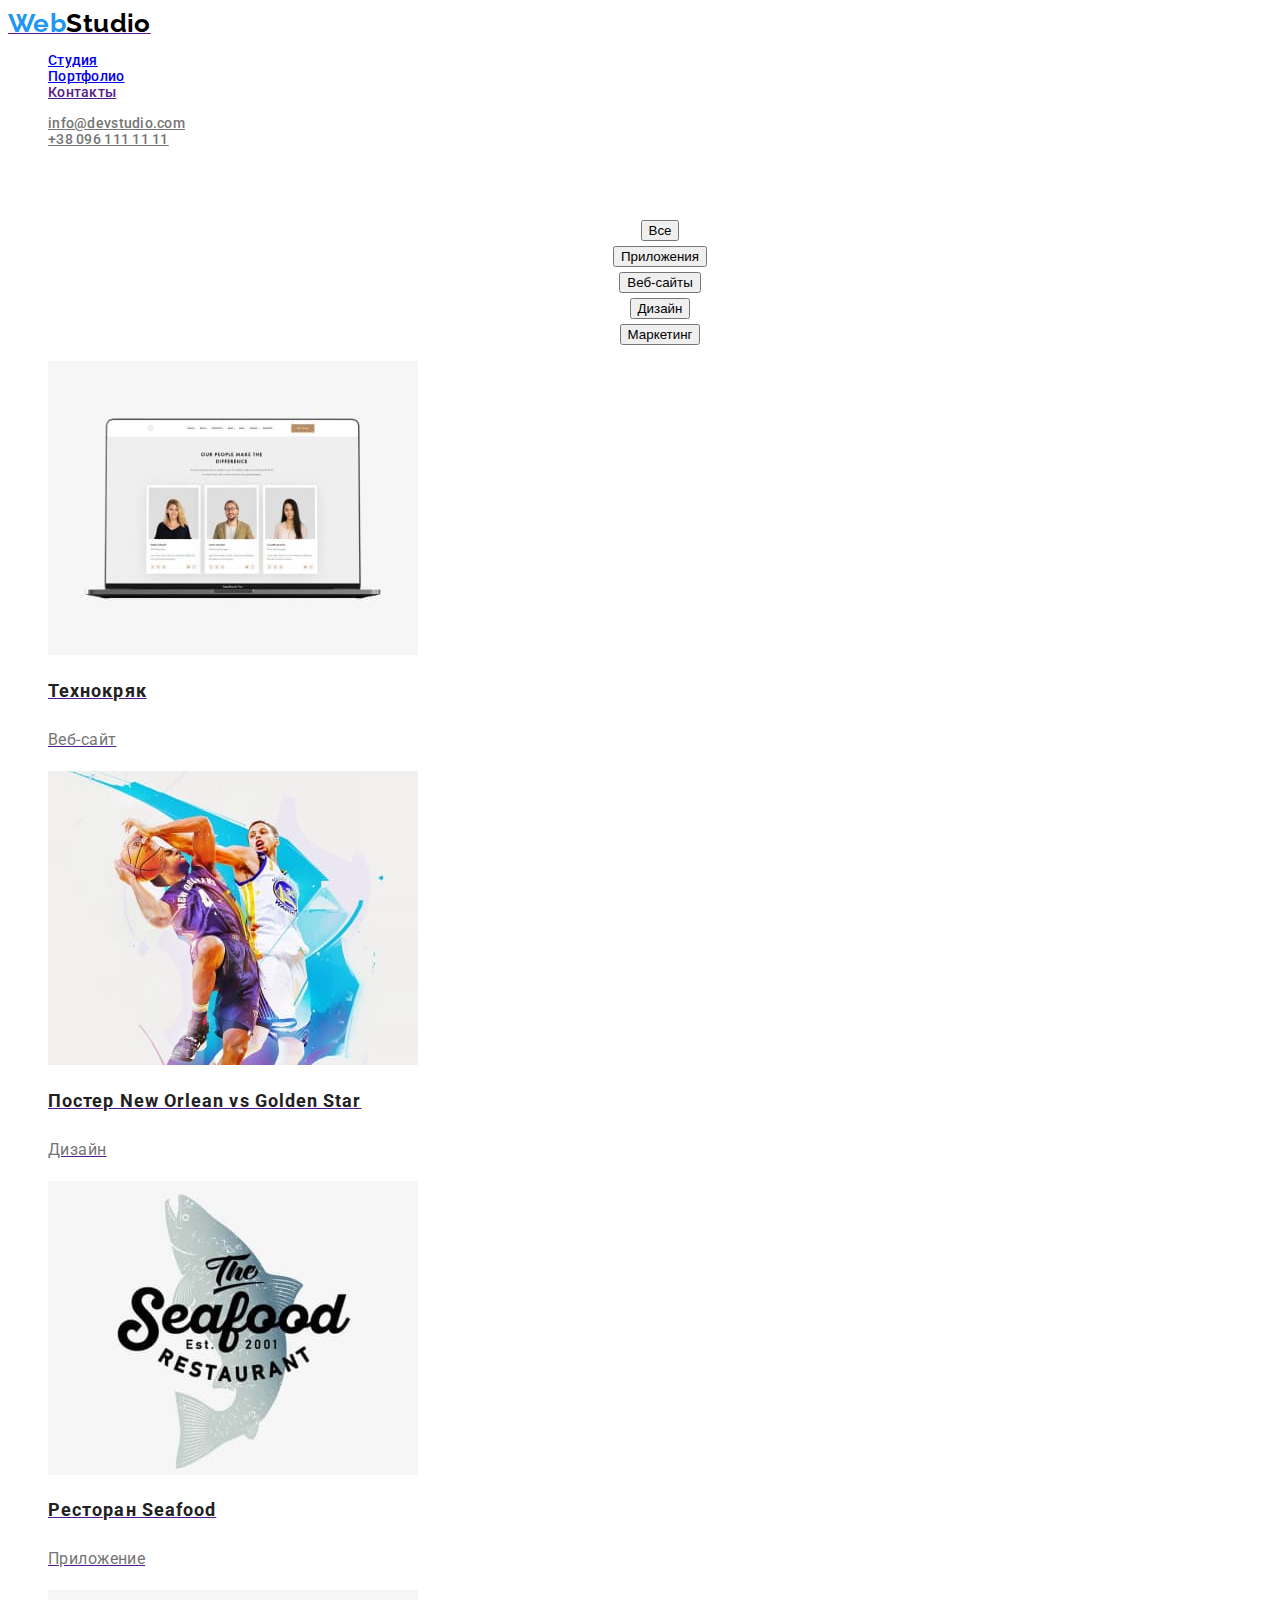
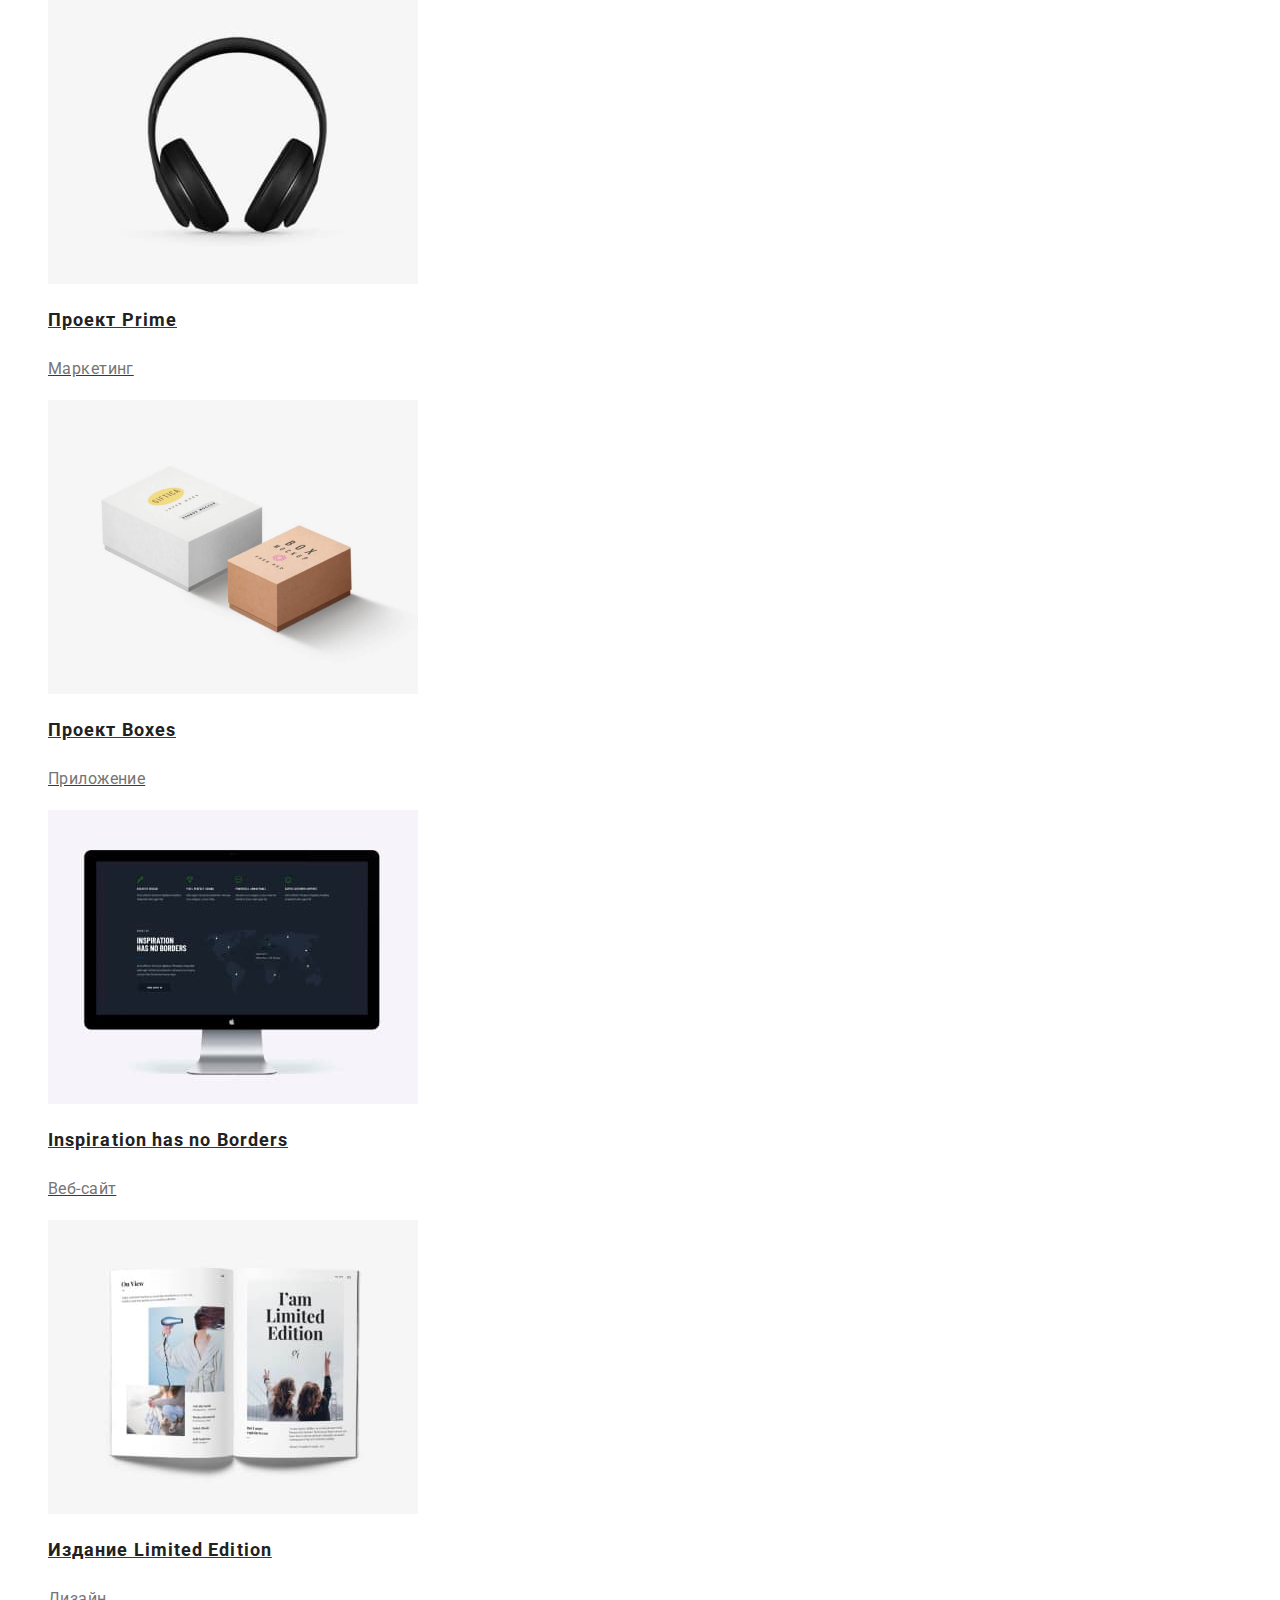
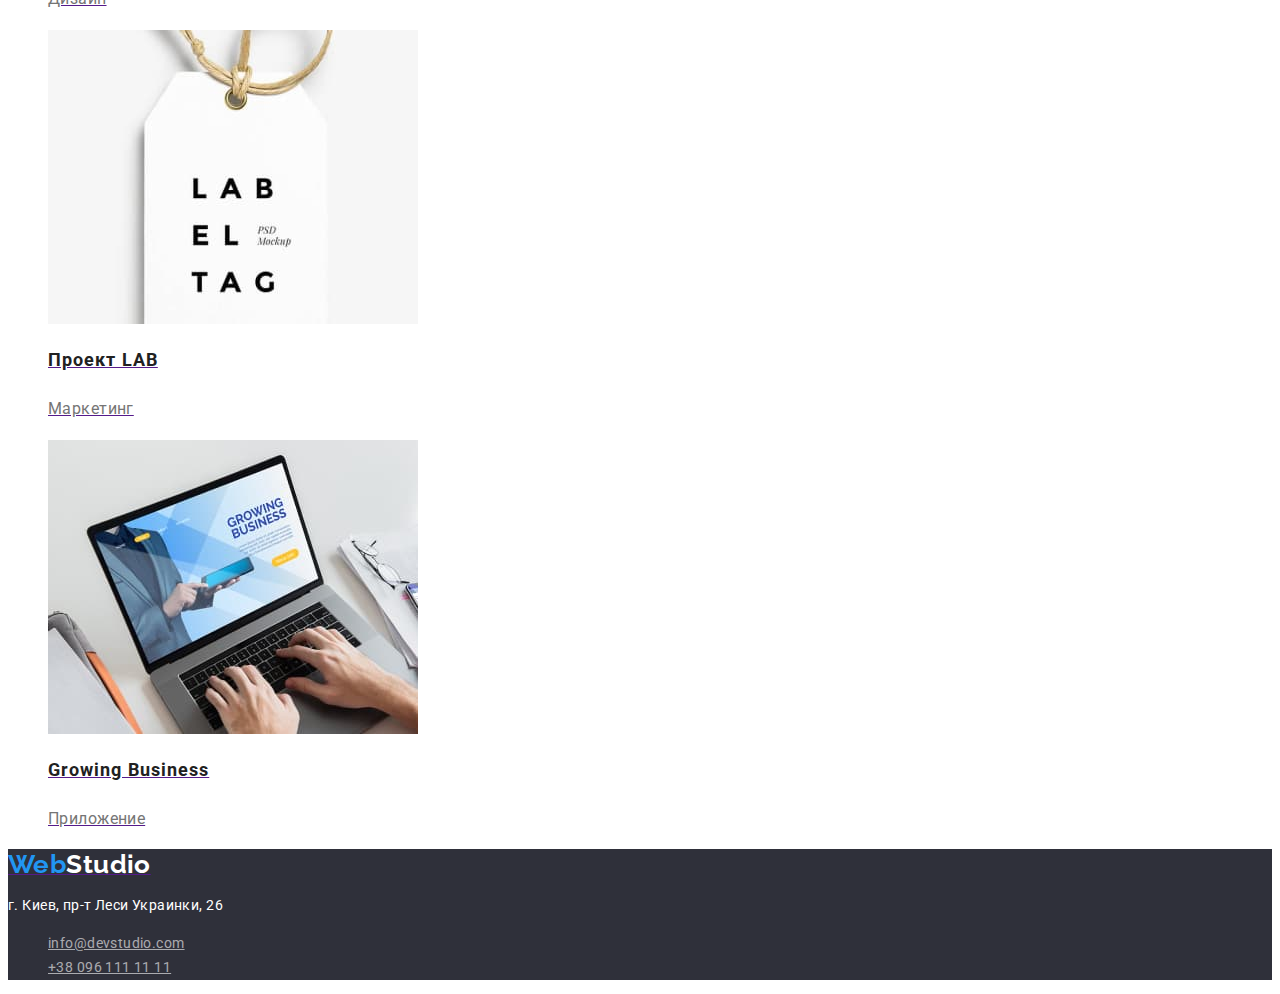
==== portfolio.html @ b74756e3 "Update portfolio.html" ====
<!DOCTYPE html>
<html lang="ru">
<head>
    <meta charset="UTF-8">
    <meta http-equiv="X-UA-Compatible" content="IE=edge">
    <meta name="viewport" content="width=device-width, initial-scale=1.0">
    <title>Портфолио</title>
    <link rel="preconnect" href="https://fonts.gstatic.com">
    <link rel="preconnect" href="https://fonts.gstatic.com">
    <link href="https://fonts.googleapis.com/css2?family=Raleway:wght@700&family=Roboto:wght@400;500;700;900&display=swap" rel="stylesheet">  
    <link rel="stylesheet" href="./css/styles.css">
</head>
    <body class="body">  
        <!--Хедер--> 
        <header>
            <nav>
                <a href=""><span class="logo-web">Web</span><span class="logo-studio">Studio</span></a>
                <ul class="list">
                    <li class="header-title"><a href="./index.html">Студия</a></li>
                    <li class="header-title"><a href="./portfolio.html" class="current-page">Портфолио</a></li>
                    <li class="header-title"><a href="">Контакты</a></li>
                </ul>
            </nav>
                <ul class="list">
                    <li><a href="mailto:info@devstudio.com" class="header-contacts">info@devstudio.com</a></li>
                    <li><a href="tel:+380961111111" class="header-contacts">+38 096 111 11 11</a></li>
                </ul>
        </header>
        <!--Основная часть-->
        <main>
            <!--Портфолио-->
            <section>
                <h1 class="projects">Наши работы</h1>
                <ul class="list">
                    <li class="filter"><button type="button" class="filter-button">Все</button></li>
                    <li class="filter"><button type="button" class="filter-button">Приложения</button></li>
                    <li class="filter"><button type="button" class="filter-button">Веб-сайты</button></li>
                    <li class="filter"><button type="button" class="filter-button">Дизайн</button></li>
                    <li class="filter"><button type="button" class="filter-button">Маркетинг</button></li>
                </ul>
                <ul class="list">
                    <li>
                        <a href="">
                        <img src="./images/portfolio/technocryak.jpg" alt="Технокряк" width="370" height="294"/>
                        <h2 class="project-name">Технокряк</h2>
                        <p class="project-type">Веб-сайт</p>
                        </a>
                    </li>
                    <li>
                        <a href="">
                        <img src="./images/portfolio/poster.jpg" alt="Постер Нью Орлеан вс Голден Стар" width="370" height="294"/>
                        <h2 class="project-name">Постер New Orlean vs Golden Star</h2>
                        <p class="project-type">Дизайн</p>
                        </a>
                    </li>
                    <li>
                        <a href="">
                        <img src="./images/portfolio/restaurant.jpg" alt="Ресторан Сифуд" width="370" height="294"/>
                        <h2 class="project-name">Ресторан Seafood</h2>
                        <p class="project-type">Приложение</p>
                        </a>
                    </li>
                    <li>
                        <a href="">
                        <img src="./images/portfolio/prime.jpg" alt="Проект Прайм" width="370" height="294"/>
                        <h2 class="project-name">Проект Prime</h2>
                        <p class="project-type">Маркетинг</p>
                        </a>
                    </li>
                    <li>
                        <a href="">
                        <img src="./images/portfolio/boxes.jpg" alt="Проект Боксиз" width="370" height="294"/>
                        <h2 class="project-name">Проект Boxes</h2>
                        <p class="project-type">Приложение</p>
                        </a>
                    </li>
                    <li>
                        <a href="">
                        <img src="./images/portfolio/inspiration.jpg" alt="Инспирейшн хэз ноу бордерз" width="370" height="294"/>
                        <h2 class="project-name">Inspiration has no Borders</h2>
                        <p class="project-type">Веб-сайт</p>
                        </a>
                    </li>
                    <li>
                        <a href="">
                        <img src="./images/portfolio/limedition.jpg" alt="Издание Лимитид Эдишн" width="370" height="294"/>
                        <h2 class="project-name">Издание Limited Edition</h2>
                        <p class="project-type">Дизайн</p>
                        </a>
                    </li>
                    <li>
                        <a href="">
                        <img src="./images/portfolio/lab.jpg" alt="Проект ЛАБ" width="370" height="294"/>
                        <h2 class="project-name">Проект LAB</h2>
                        <p class="project-type">Маркетинг</p>
                        </a>
                    </li>
                    <li>
                        <a href="">
                        <img src="./images/portfolio/growingbus.jpg" alt="Гроуин Бизнес" width="370" height="294"/>
                        <h2 class="project-name">Growing Business</h2>
                        <p class="project-type">Приложение</p>
                        </a>
                    </li>
                </ul>
            </section>    
        </main>
        <!--Футер-->
        <footer class="footer">
            <a href=""><span class="logo-web">Web</span><span class="logo-studio-footer">Studio</span></a>
            <address class="footer-address">
                <p class="footer-post-address"> г. Киев, пр-т Леси Украинки, 26 </p>
                <ul class="list">
                    <li><a href="mailto:info@devstudio.com" class="footer-contacts">info@devstudio.com</a></li>
                    <li><a href="tel:+380961111111" class="footer-contacts">+38 096 111 11 11</a></li>
                </ul>
            </address>
        </footer>
    </body>
</html>
---- css/styles.css ----
.body {
  font-family: 'Roboto', 'Verdana', 'Tahoma', sans-serif;
  font-style: normal;
  font-weight: 400;
  font-size: 14px;
  letter-spacing: 0.03em;

  background-color: #ffffff;
}

.list {
  list-style: none;
}

:root {
  --title-color: #212121;
  --text-color: #757575;
  --text-color-white: #ffffff;
  --text-BG-color: #2196f3;
  --WEB-BG-color: #2196f3;
}
/* Хедер */

.logo-web {
  font-family: 'Raleway', sans-serif;
  font-weight: 700;
  font-size: 26px;
  line-height: 1.19;
  color: var(--WEB-BG-color);
}

.logo-studio {
  font-family: 'Raleway', sans-serif;
  font-weight: 700;
  font-size: 26px;
  line-height: 1.19;
  color: #000000;
}

.header-title {
  font-weight: 500;
  line-height: 1.14;
  letter-spacing: 0.02em;
  color: var(--title-color);
}

.list .header-title:hover,
.list .header-title-current {
  color: var(--text-BG-color);
}

.header-contacts {
  font-weight: 500;
  line-height: 1.14px;
  letter-spacing: 0.02em;
  color: var(--text-color);
}

.header-contacts:hover,
.header-contacts:focus {
  color: var(--text-BG-color);
}

/* Портфолио */

.projects {
  color: var(--text-color-white);
}

.filter {
  font-weight: 500;
  font-size: 16px;
  line-height: 1.62;
  text-align: center;
}

.filter-button:hover,
.filter-button:focus {
  cursor: pointer;
  color: var(--text-color-white);

  background: var(--text-BG-color);
}

.project-name {
  font-weight: 700;
  font-size: 18px;
  line-height: 2;
  letter-spacing: 0.06em;
  color: var(--title-color);
}

.project-type {
  font-size: 16px;
  line-height: 1.87;
  color: var(--text-color);
}

/* Футер */

.footer {
  background: #2f303a;
}

.footer-address {
  line-height: 1.71;
  font-style: normal;
}

.footer-post-address {
  color: var(--text-color-white);
}

.footer-contacts {
  color: rgba(255, 255, 255, 0.6);
}

.footer-contacts:hover,
.footer-contacts:focus {
  color: var(--text-BG-color);
}

.logo-studio-footer {
  font-family: 'Raleway', sans-serif;
  font-weight: 700;
  font-size: 26px;
  line-height: 1.19;
  color: var(--text-color-white);
}
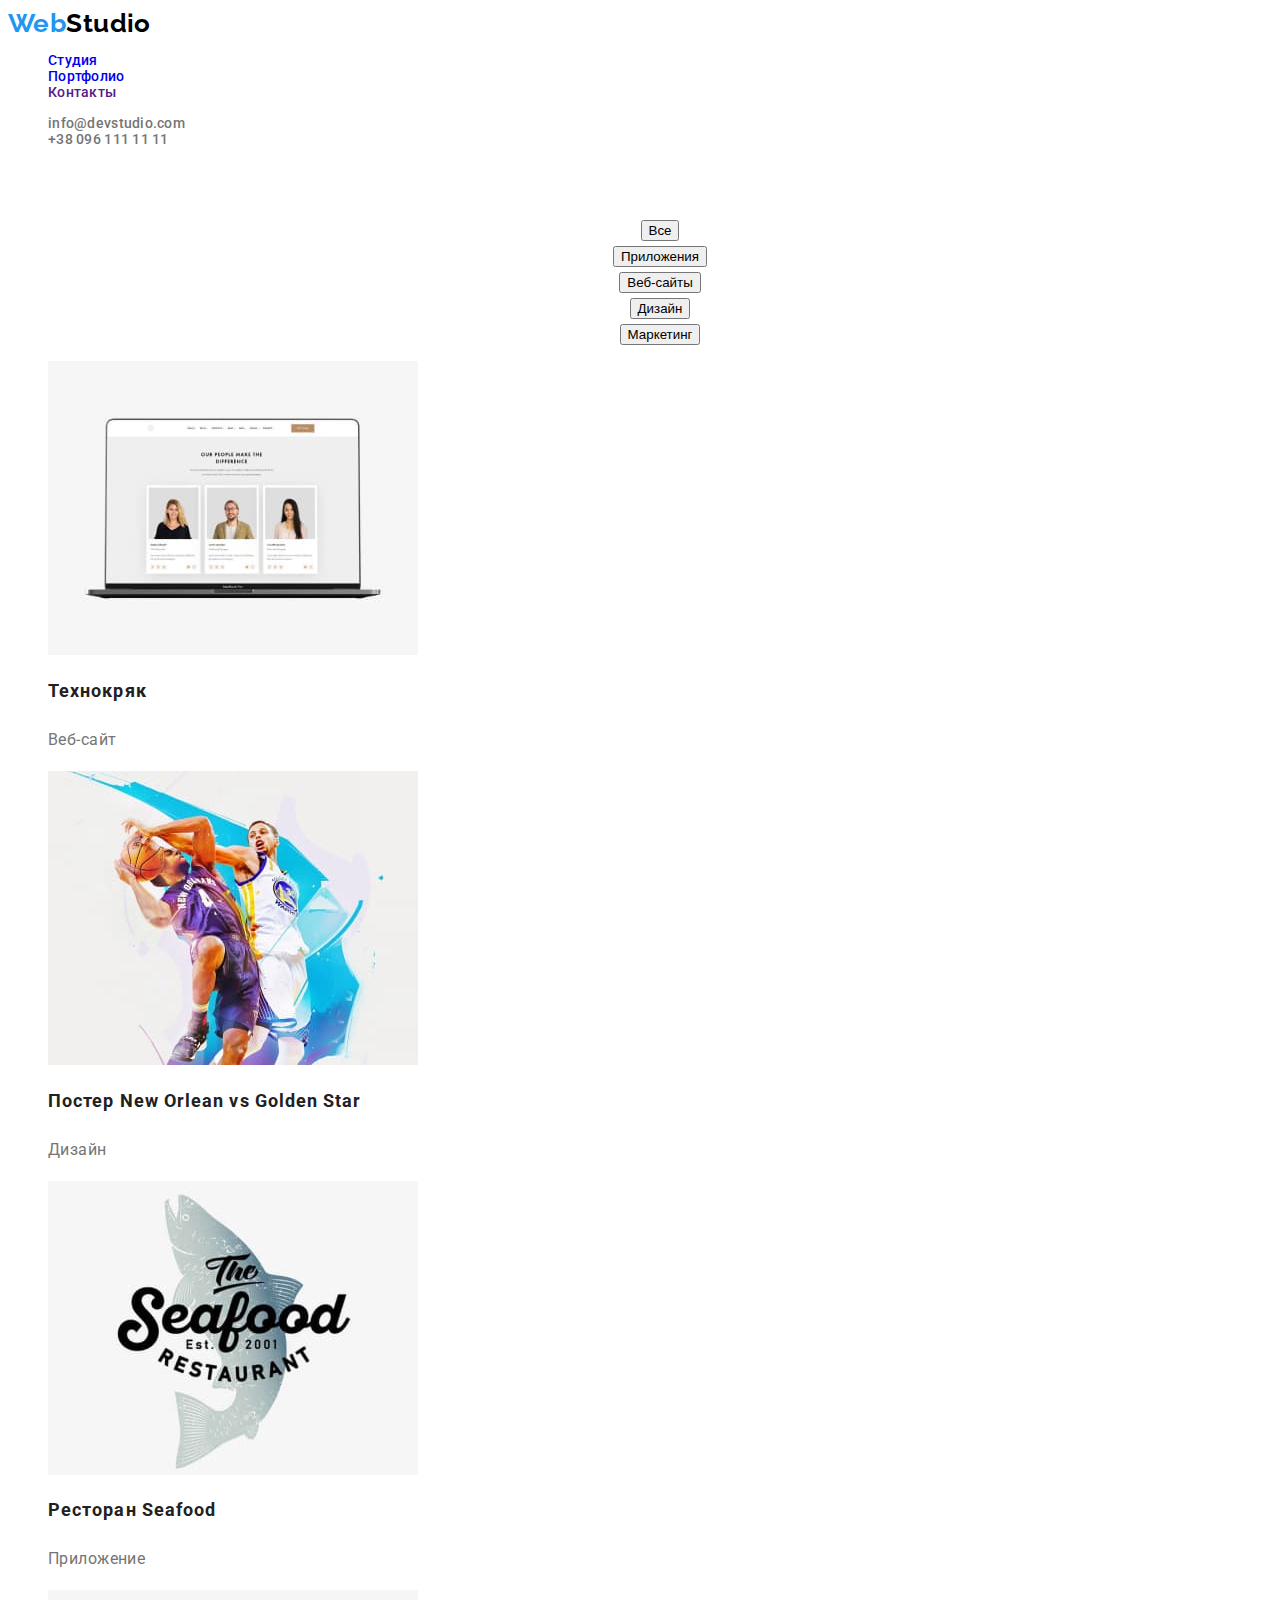
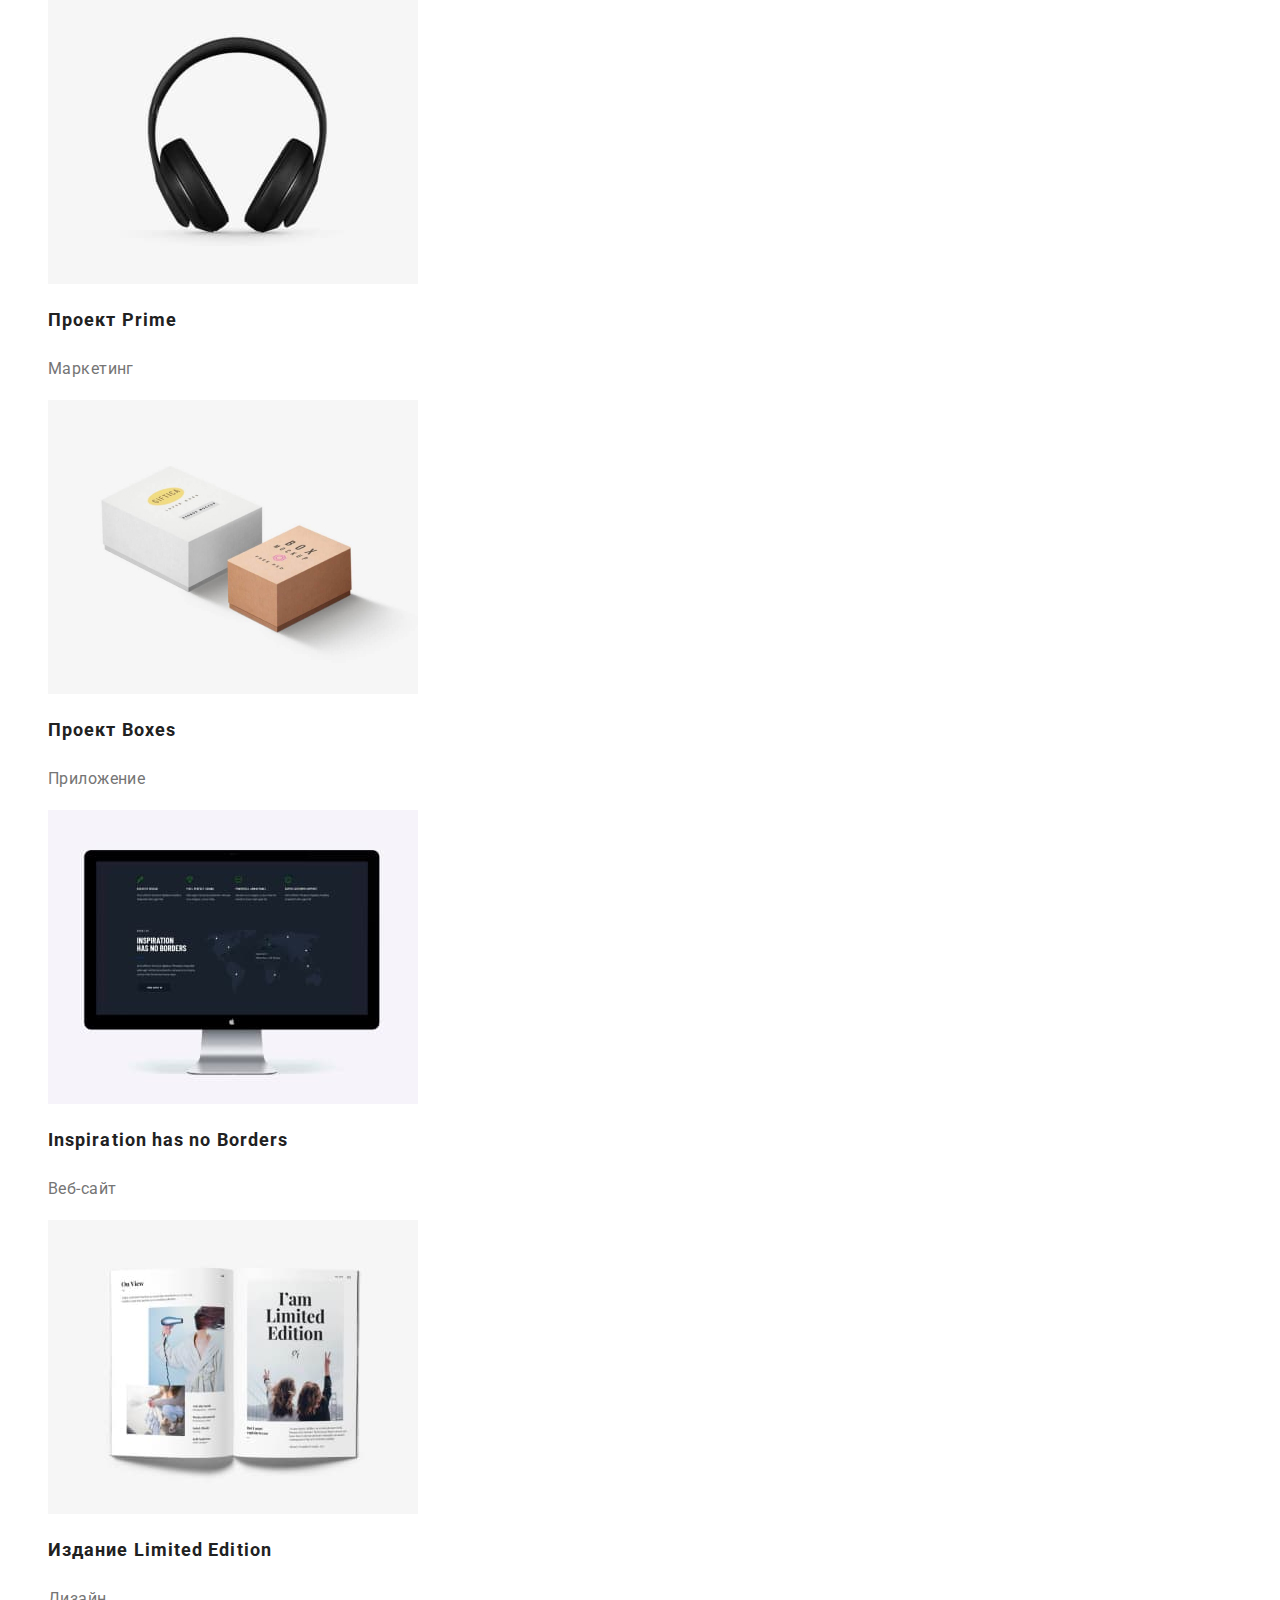
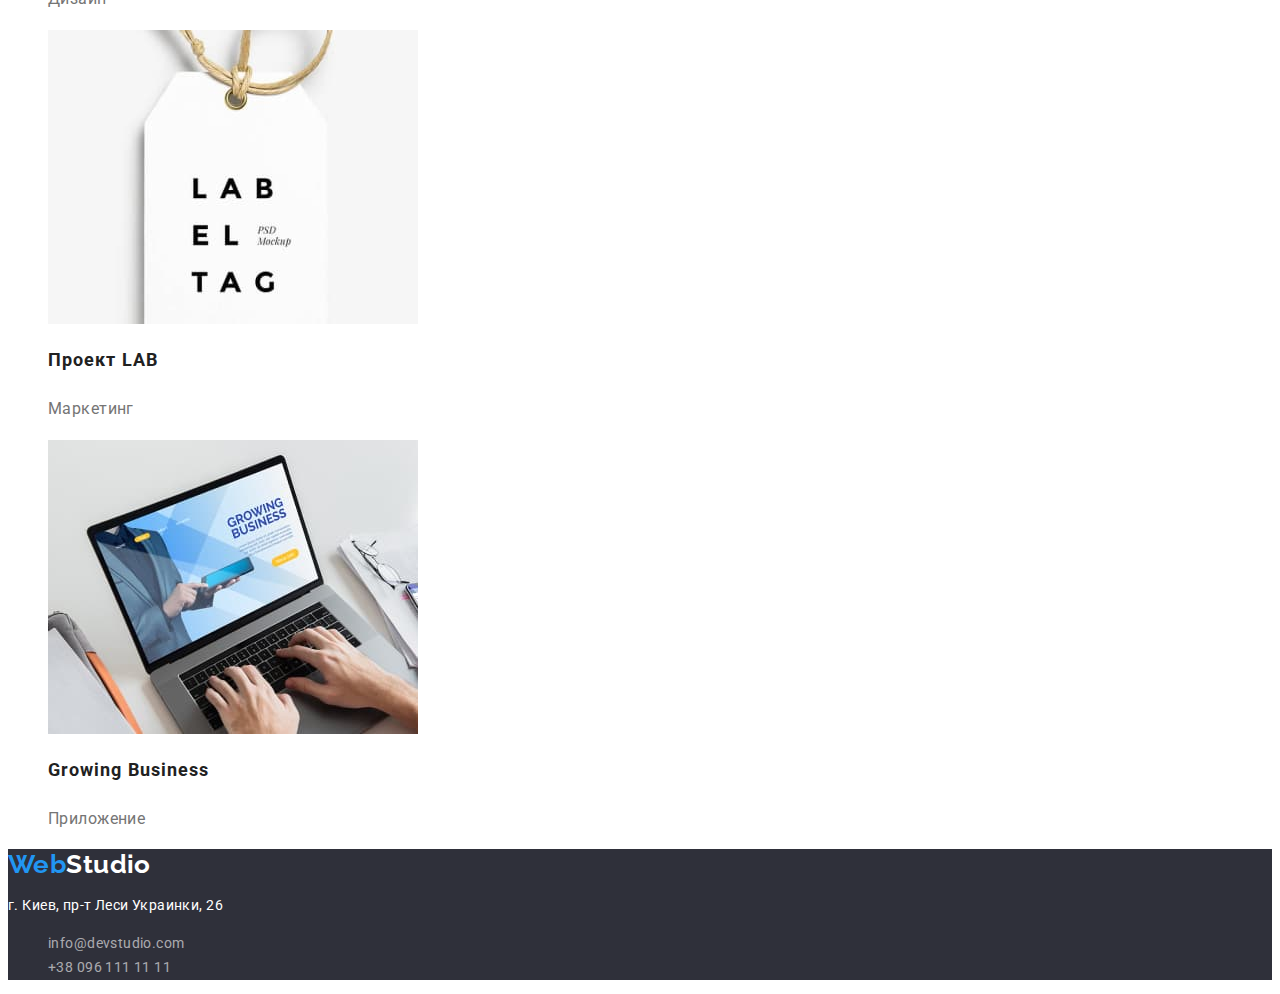
==== commit 5472e2e6: "Update portfolio.html" ====
--- a/portfolio.html
+++ b/portfolio.html
@@ -17,7 +17,7 @@
                 <a href=""><span class="logo-web">Web</span><span class="logo-studio">Studio</span></a>
                 <ul class="list">
                     <li class="header-title"><a href="./index.html">Студия</a></li>
-                    <li class="header-title"><a href="./portfolio.html" class="current-page">Портфолио</a></li>
+                    <li class="header-title"><a href="./portfolio.html" class="page-current">Портфолио</a></li>
                     <li class="header-title"><a href="">Контакты</a></li>
                 </ul>
             </nav>
--- a/css/styles.css
+++ b/css/styles.css
@@ -6,6 +6,10 @@
   letter-spacing: 0.03em;
 
   background-color: #ffffff;
+}
+
+a {
+  text-decoration: none;
 }
 
 .list {
@@ -44,8 +48,13 @@
   color: var(--title-color);
 }
 
-.list .header-title:hover,
-.list .header-title-current {
+.page:hover,
+.page:focus {
+  color: var(--text-BG-color);
+}
+
+.page-current:hover,
+.page-current:focus {
   color: var(--text-BG-color);
 }
 
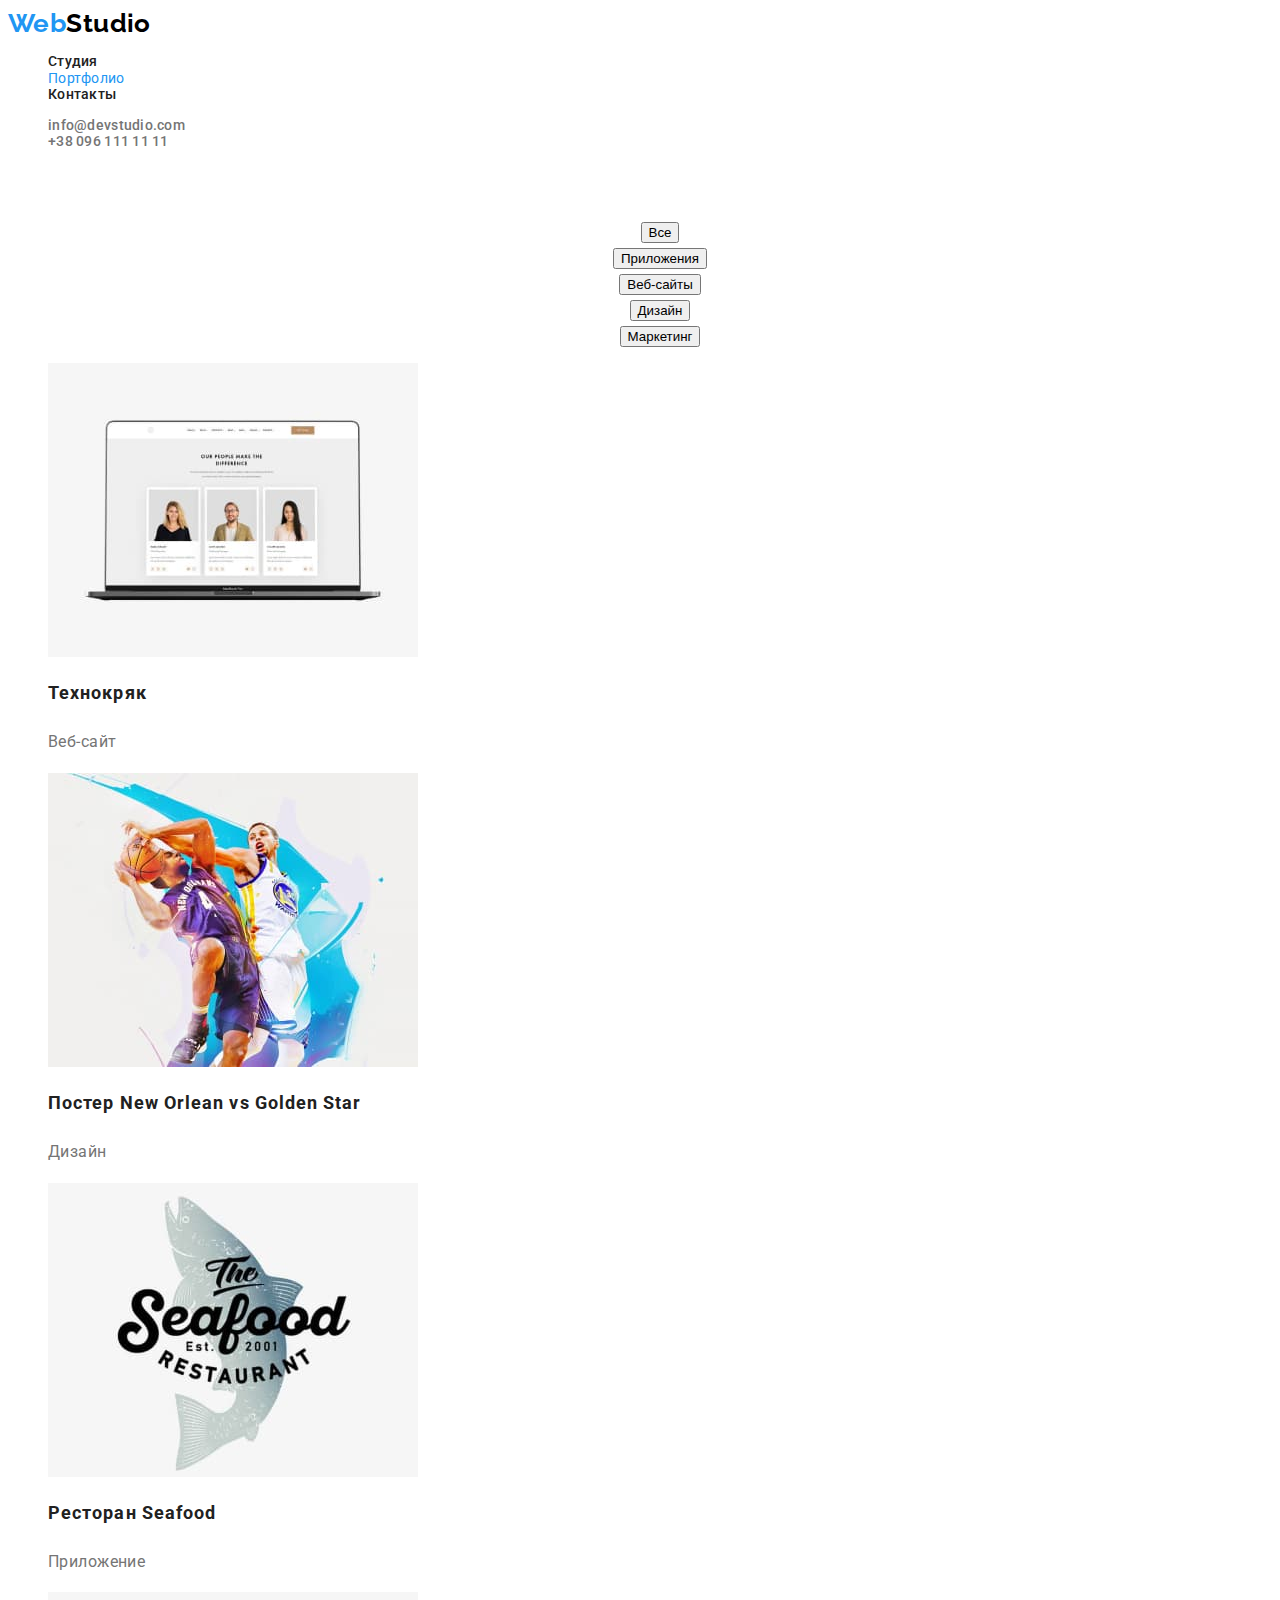
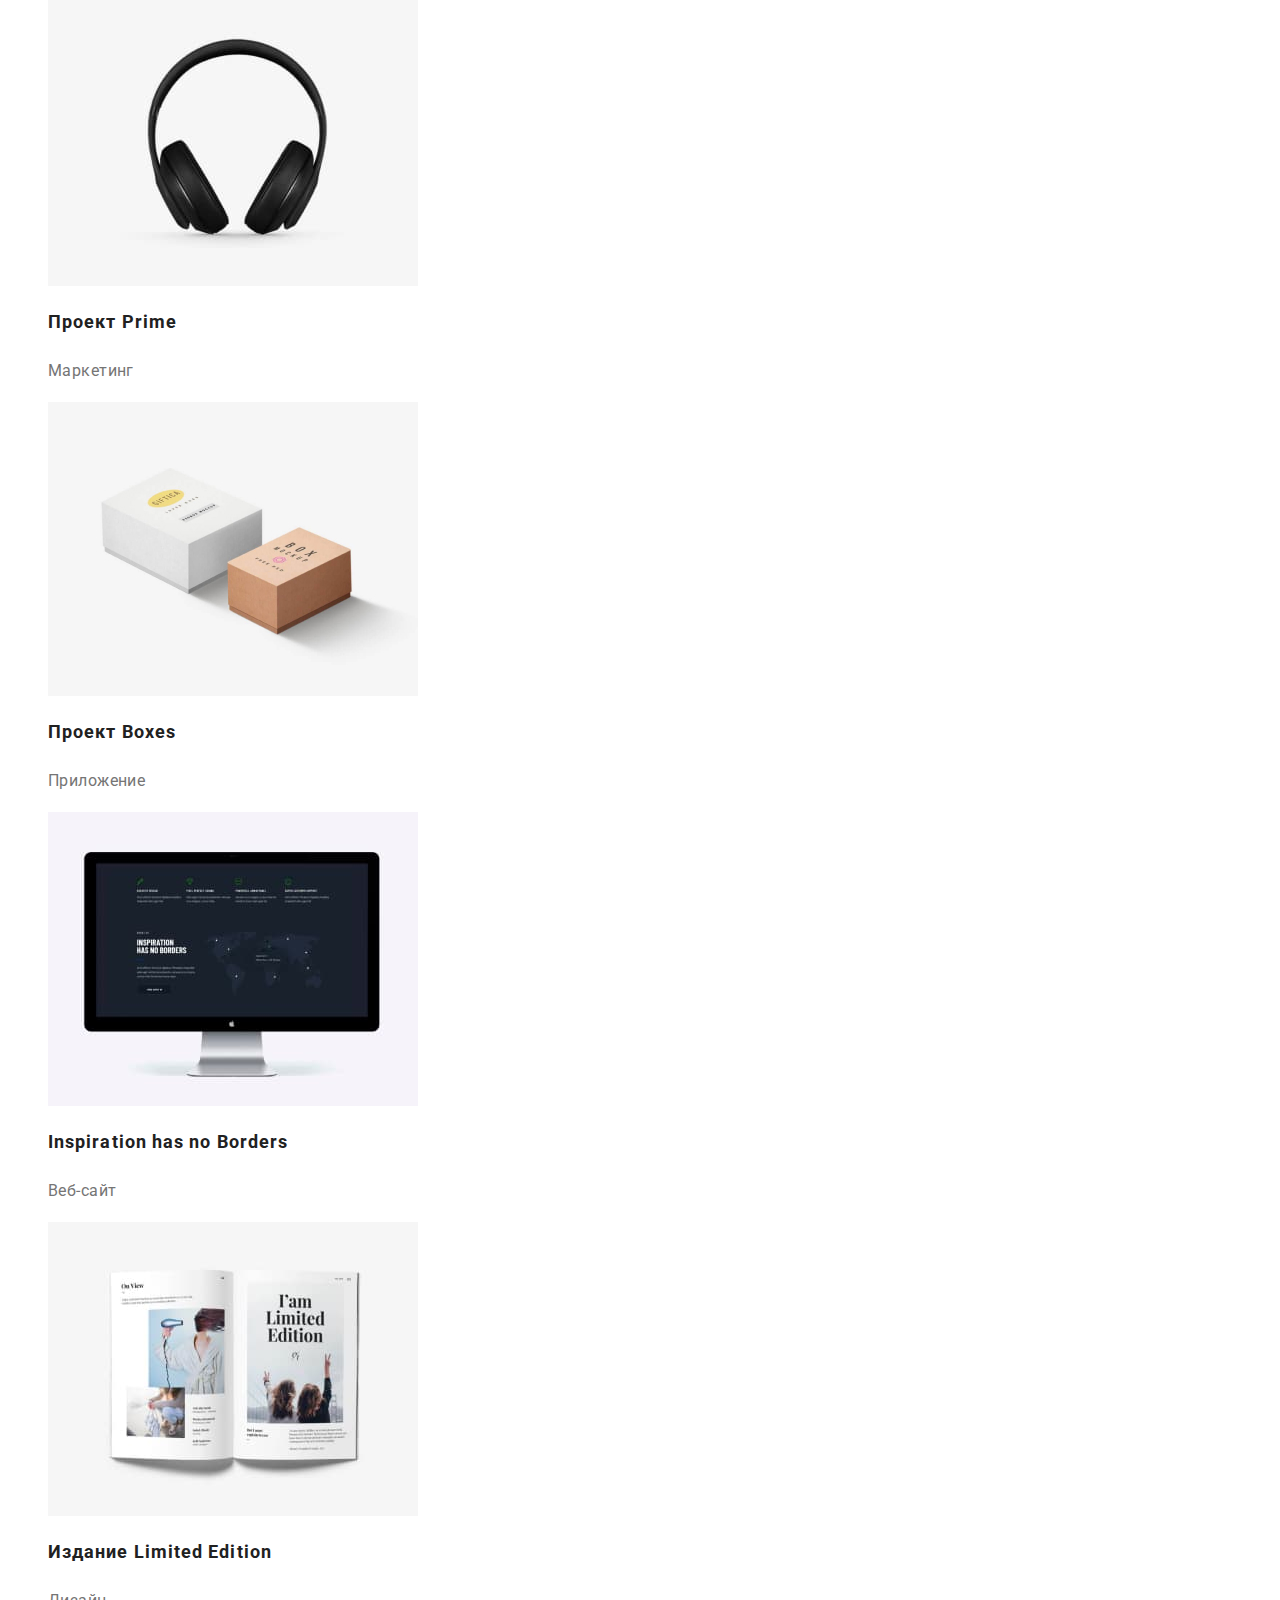
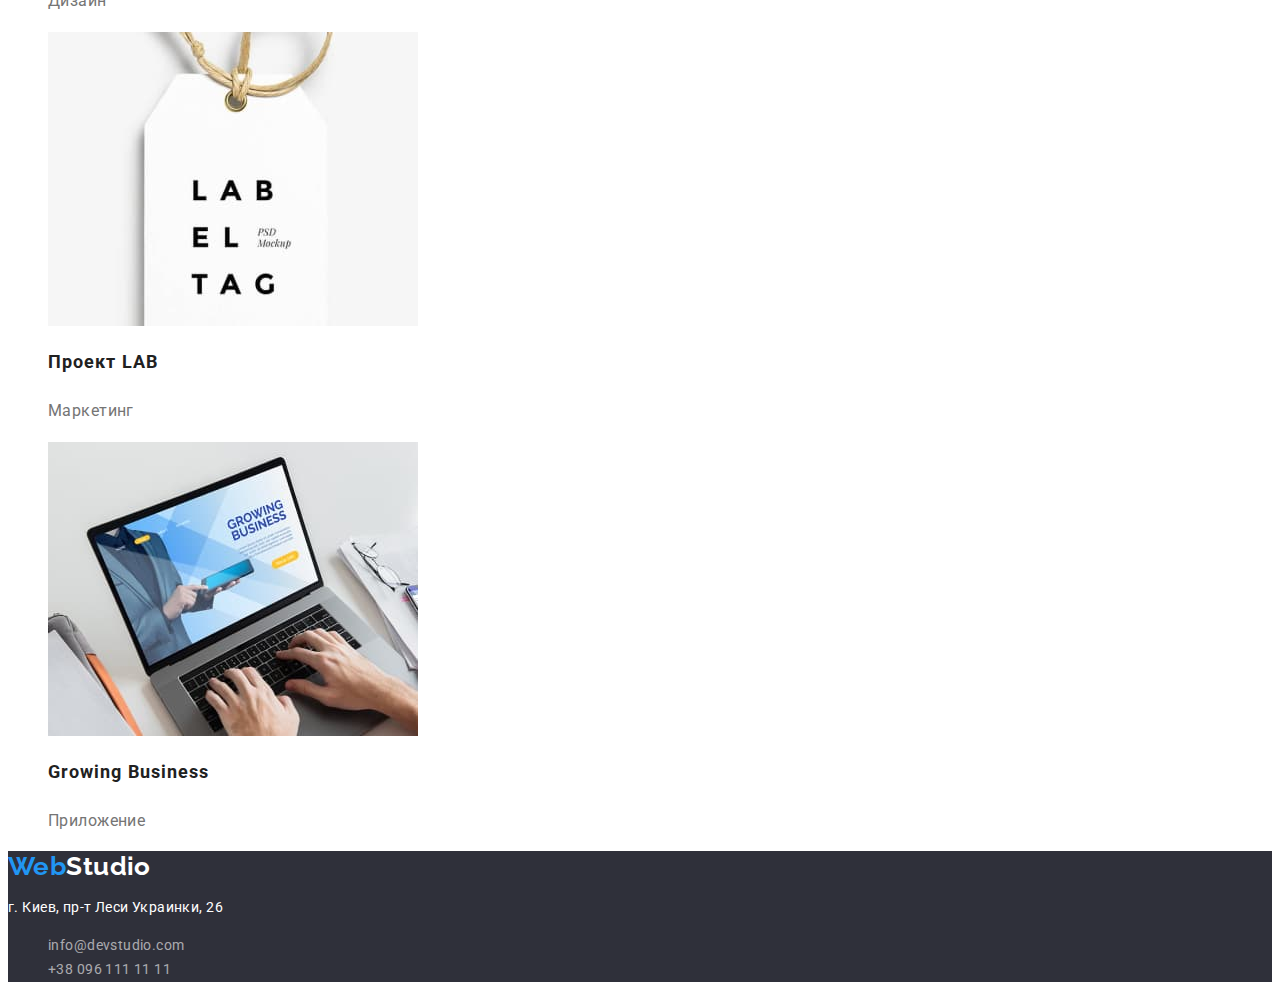
==== commit 6c40cd32: "Исправлен хедер" ====
--- a/portfolio.html
+++ b/portfolio.html
@@ -16,9 +16,9 @@
             <nav>
                 <a href=""><span class="logo-web">Web</span><span class="logo-studio">Studio</span></a>
                 <ul class="list">
-                    <li class="header-title"><a href="./index.html">Студия</a></li>
-                    <li class="header-title"><a href="./portfolio.html" class="page-current">Портфолио</a></li>
-                    <li class="header-title"><a href="">Контакты</a></li>
+                    <li><a href="./index.html" class="header-title">Студия</a></li>
+                    <li><a href="./portfolio.html" class="page-current">Портфолио</a></li>
+                    <li><a href="" class="header-title">Контакты</a></li>
                 </ul>
             </nav>
                 <ul class="list">
--- a/css/styles.css
+++ b/css/styles.css
@@ -48,13 +48,12 @@
   color: var(--title-color);
 }
 
-.page:hover,
-.page:focus {
+.page-current {
   color: var(--text-BG-color);
 }
 
-.page-current:hover,
-.page-current:focus {
+.header-title:hover,
+.header-title:focus {
   color: var(--text-BG-color);
 }
 
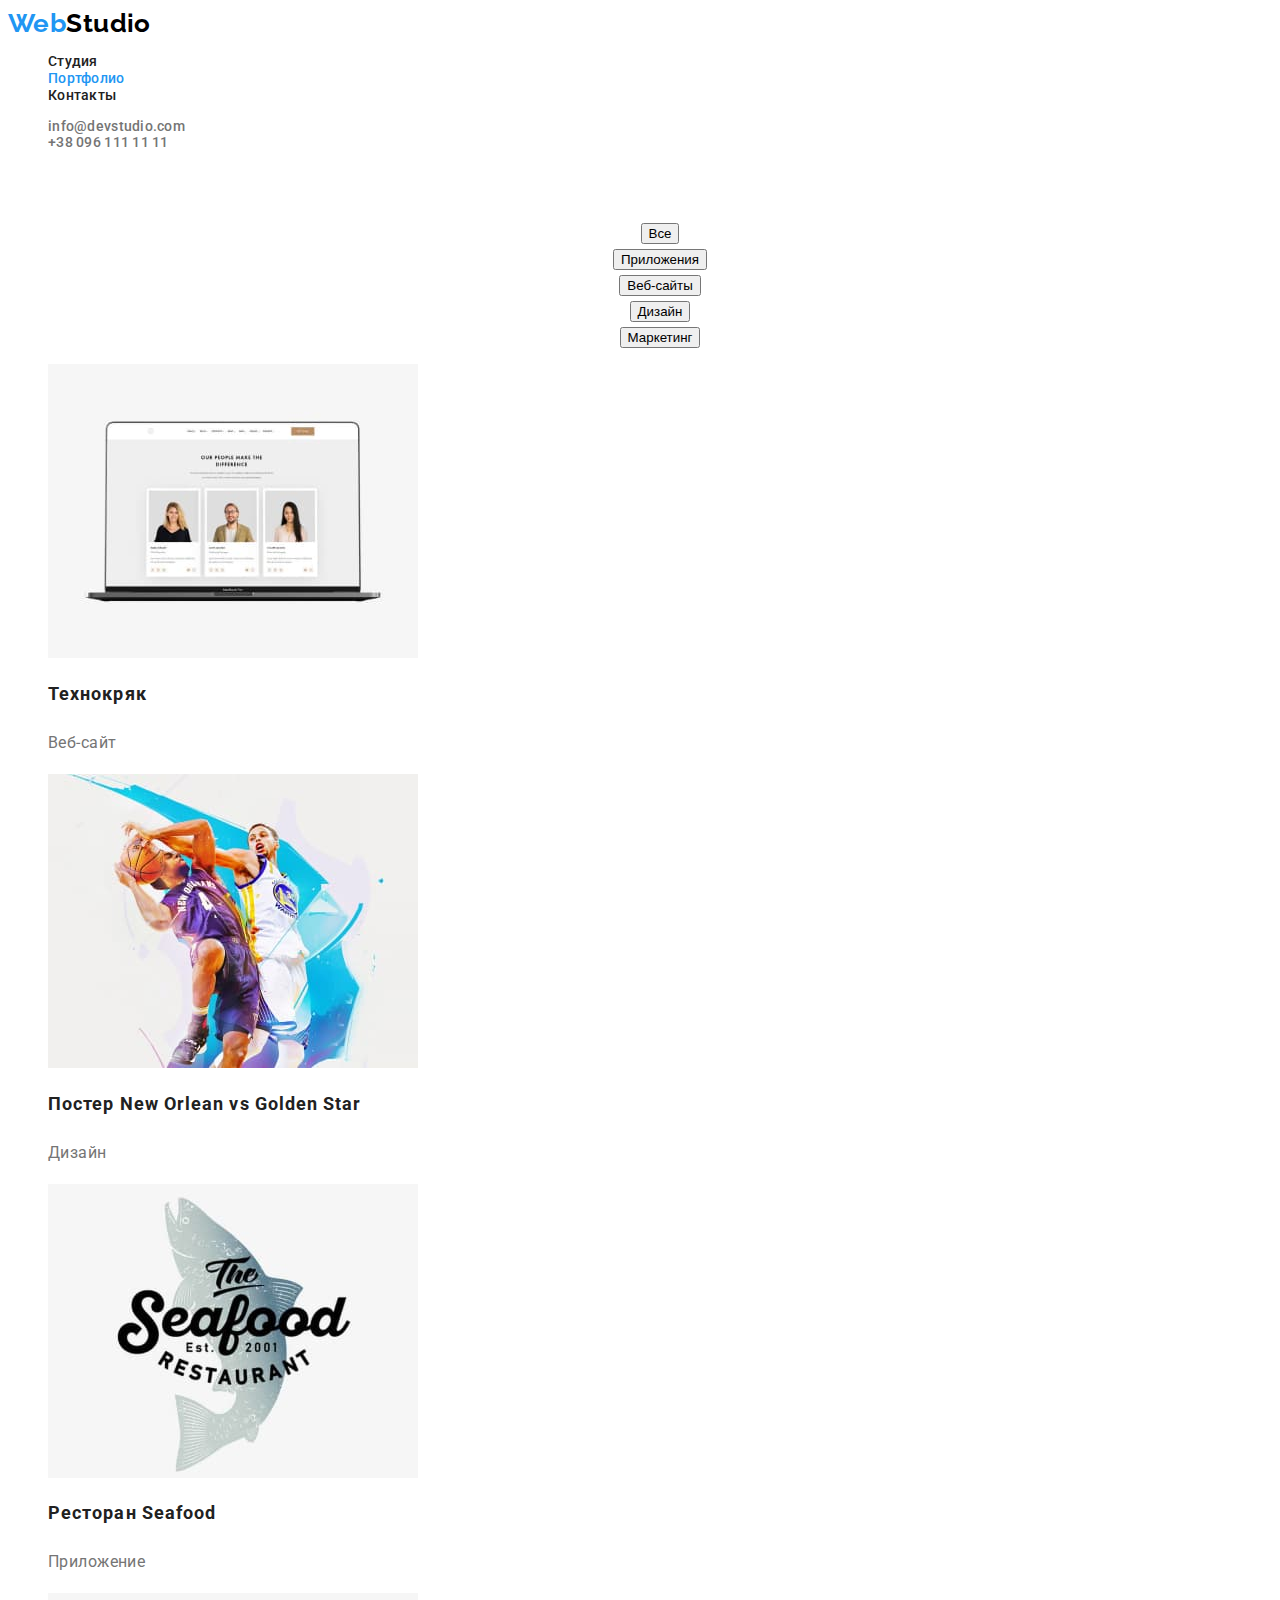
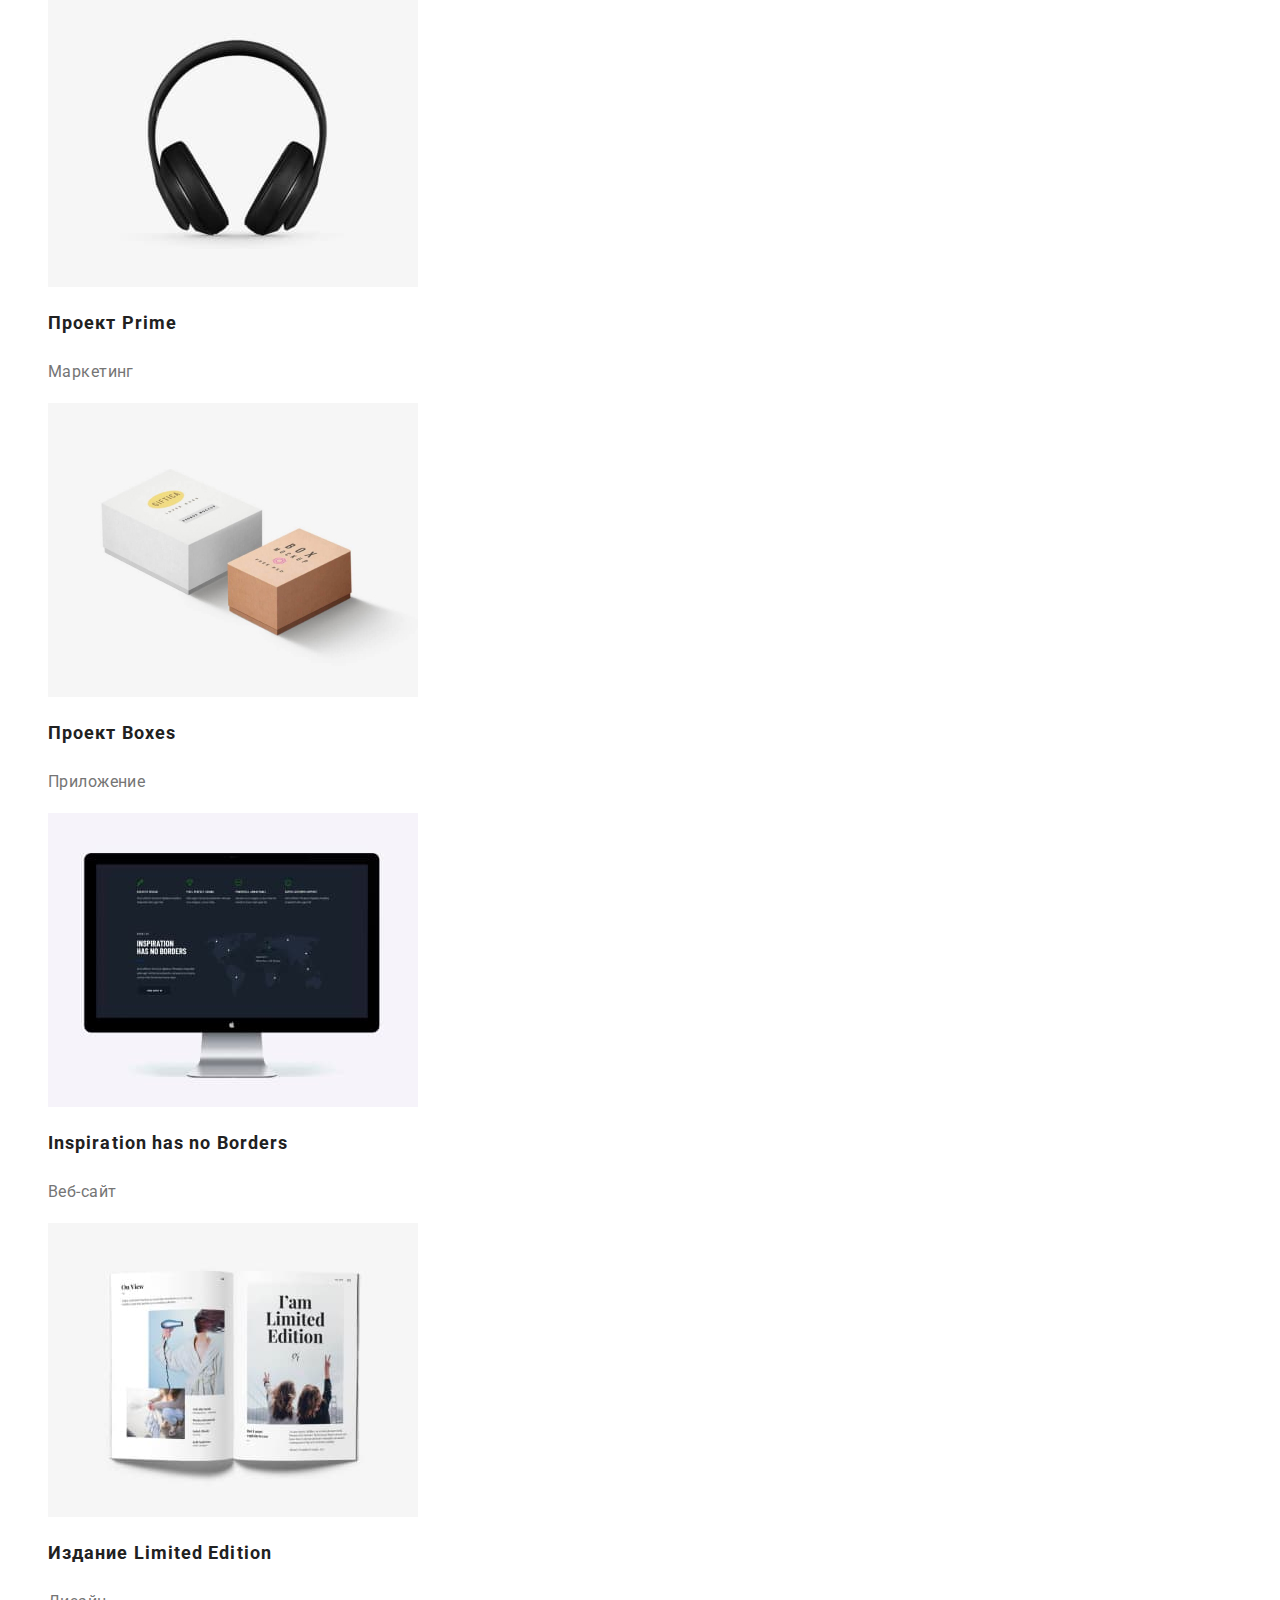
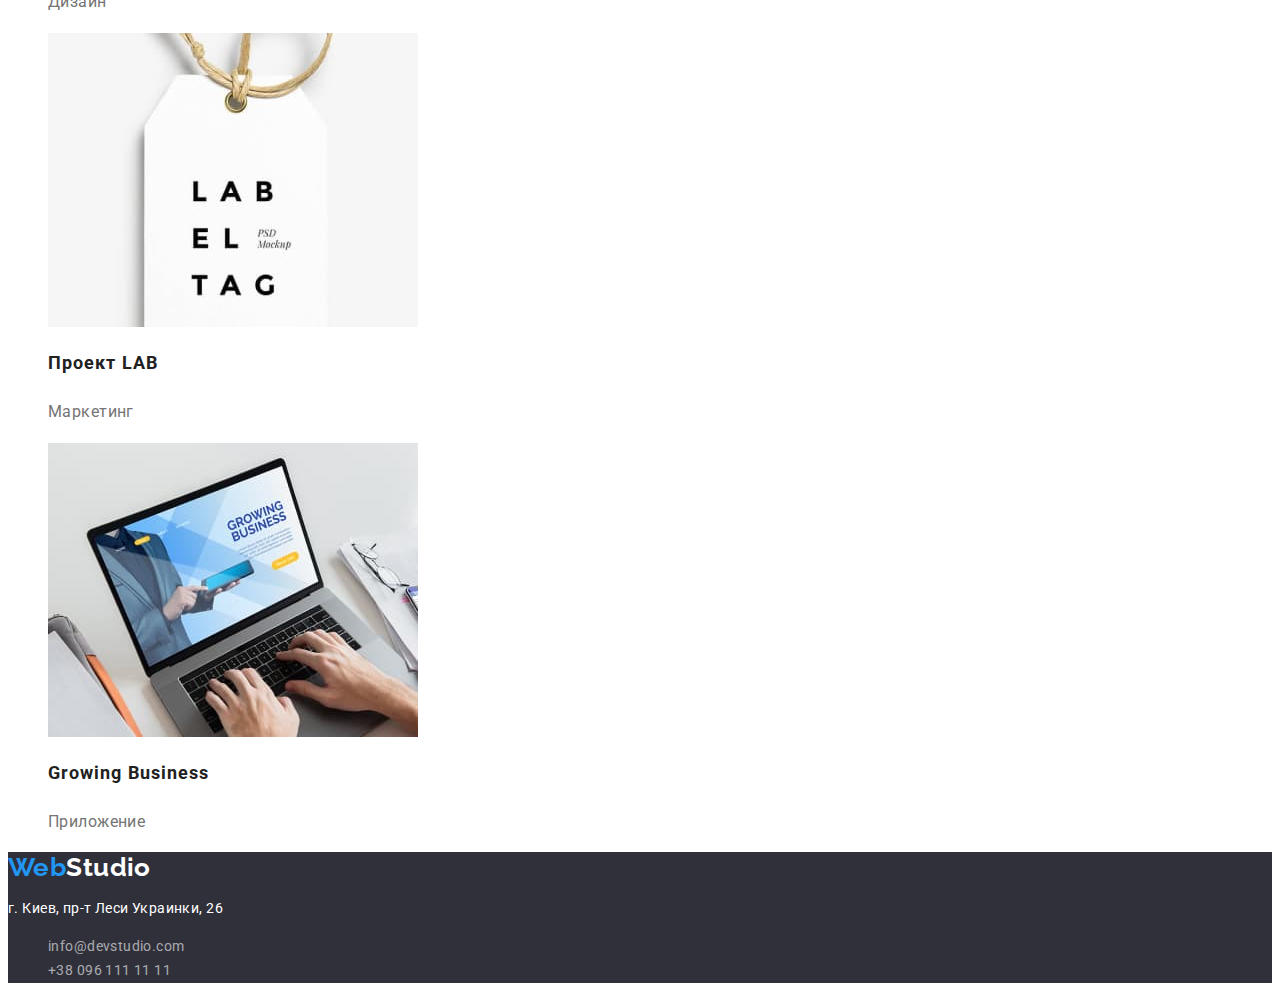
==== commit ba5db9a9: "Update portfolio.html" ====
--- a/portfolio.html
+++ b/portfolio.html
@@ -5,7 +5,6 @@
     <meta http-equiv="X-UA-Compatible" content="IE=edge">
     <meta name="viewport" content="width=device-width, initial-scale=1.0">
     <title>Портфолио</title>
-    <link rel="preconnect" href="https://fonts.gstatic.com">
     <link rel="preconnect" href="https://fonts.gstatic.com">
     <link href="https://fonts.googleapis.com/css2?family=Raleway:wght@700&family=Roboto:wght@400;500;700;900&display=swap" rel="stylesheet">  
     <link rel="stylesheet" href="./css/styles.css">
--- a/css/styles.css
+++ b/css/styles.css
@@ -47,13 +47,20 @@
   letter-spacing: 0.02em;
   color: var(--title-color);
 }
-
-.page-current {
+.header-title:hover,
+.header-title:focus {
   color: var(--text-BG-color);
 }
 
-.header-title:hover,
-.header-title:focus {
+.page-current {
+  font-weight: 500;
+  line-height: 1.14;
+  letter-spacing: 0.02em;
+  color: var(--text-BG-color);
+}
+
+.page-current:hover,
+.page-current:focus {
   color: var(--text-BG-color);
 }
 
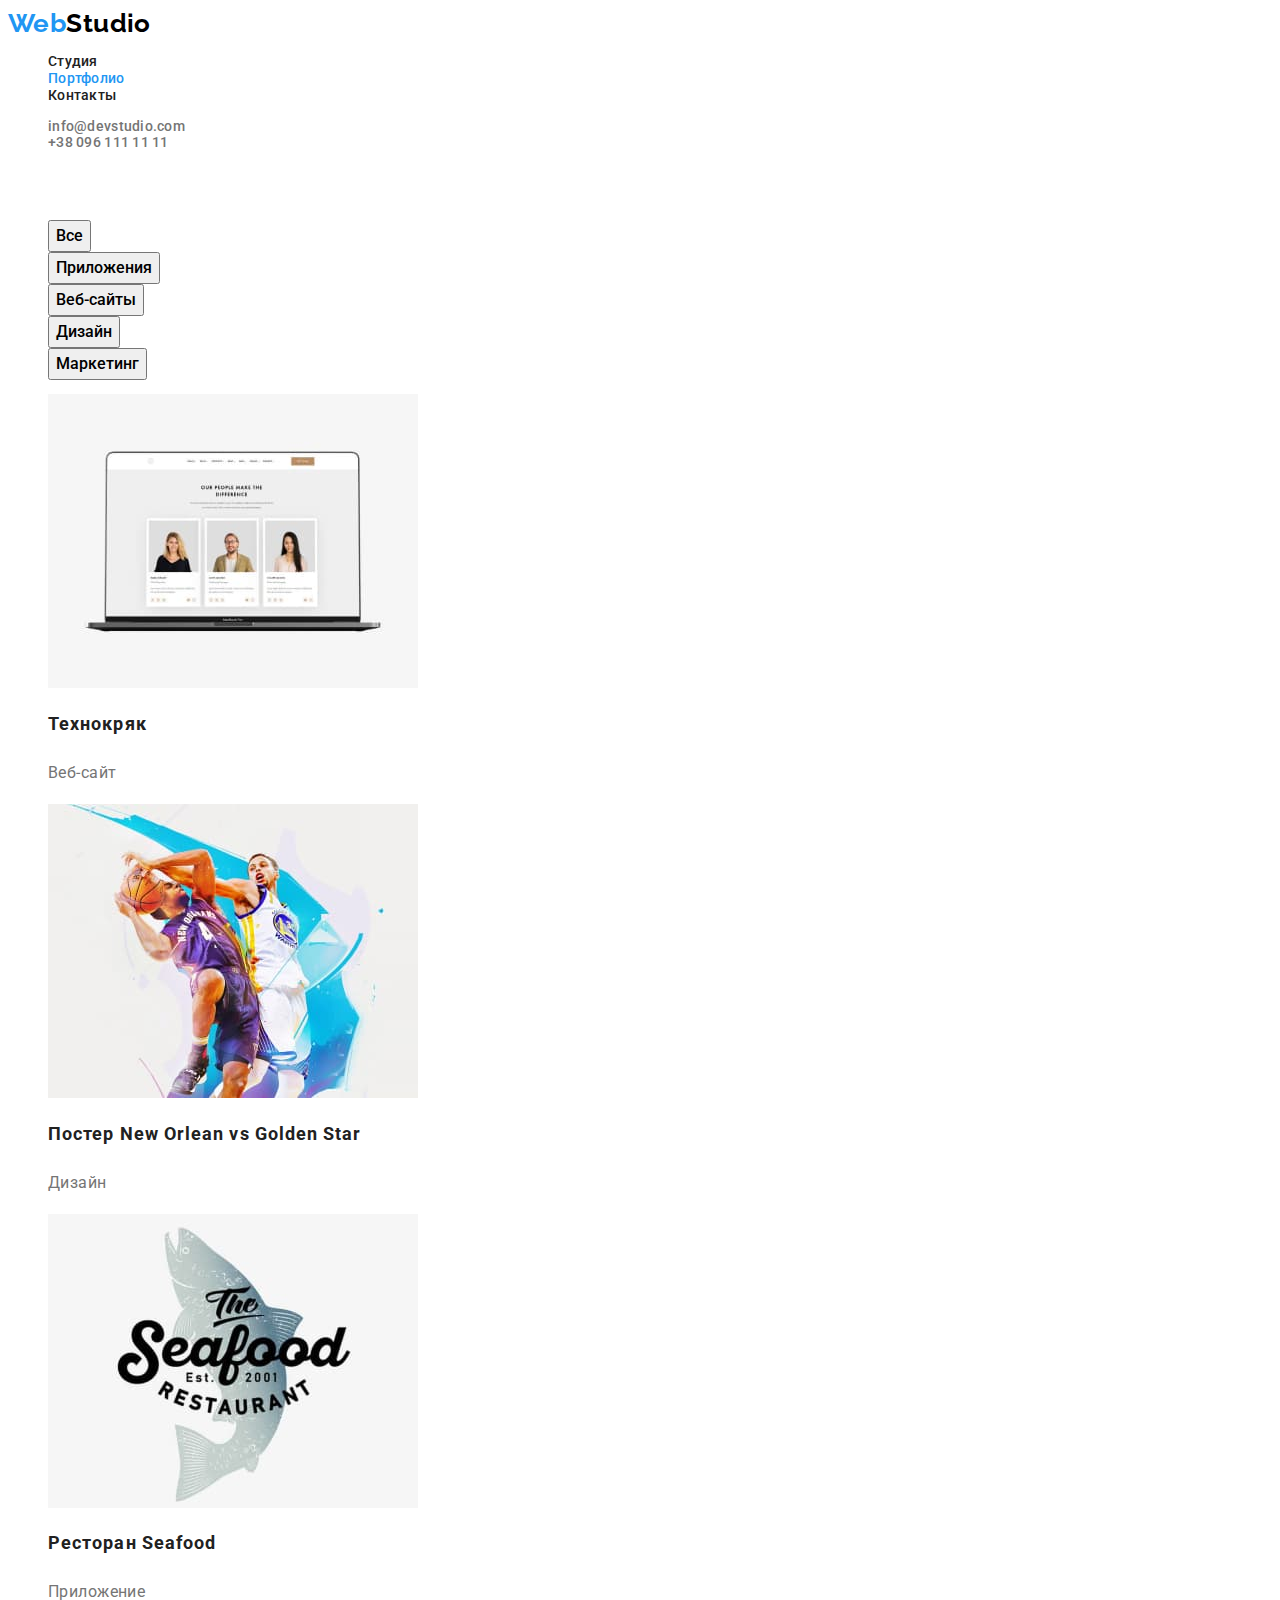
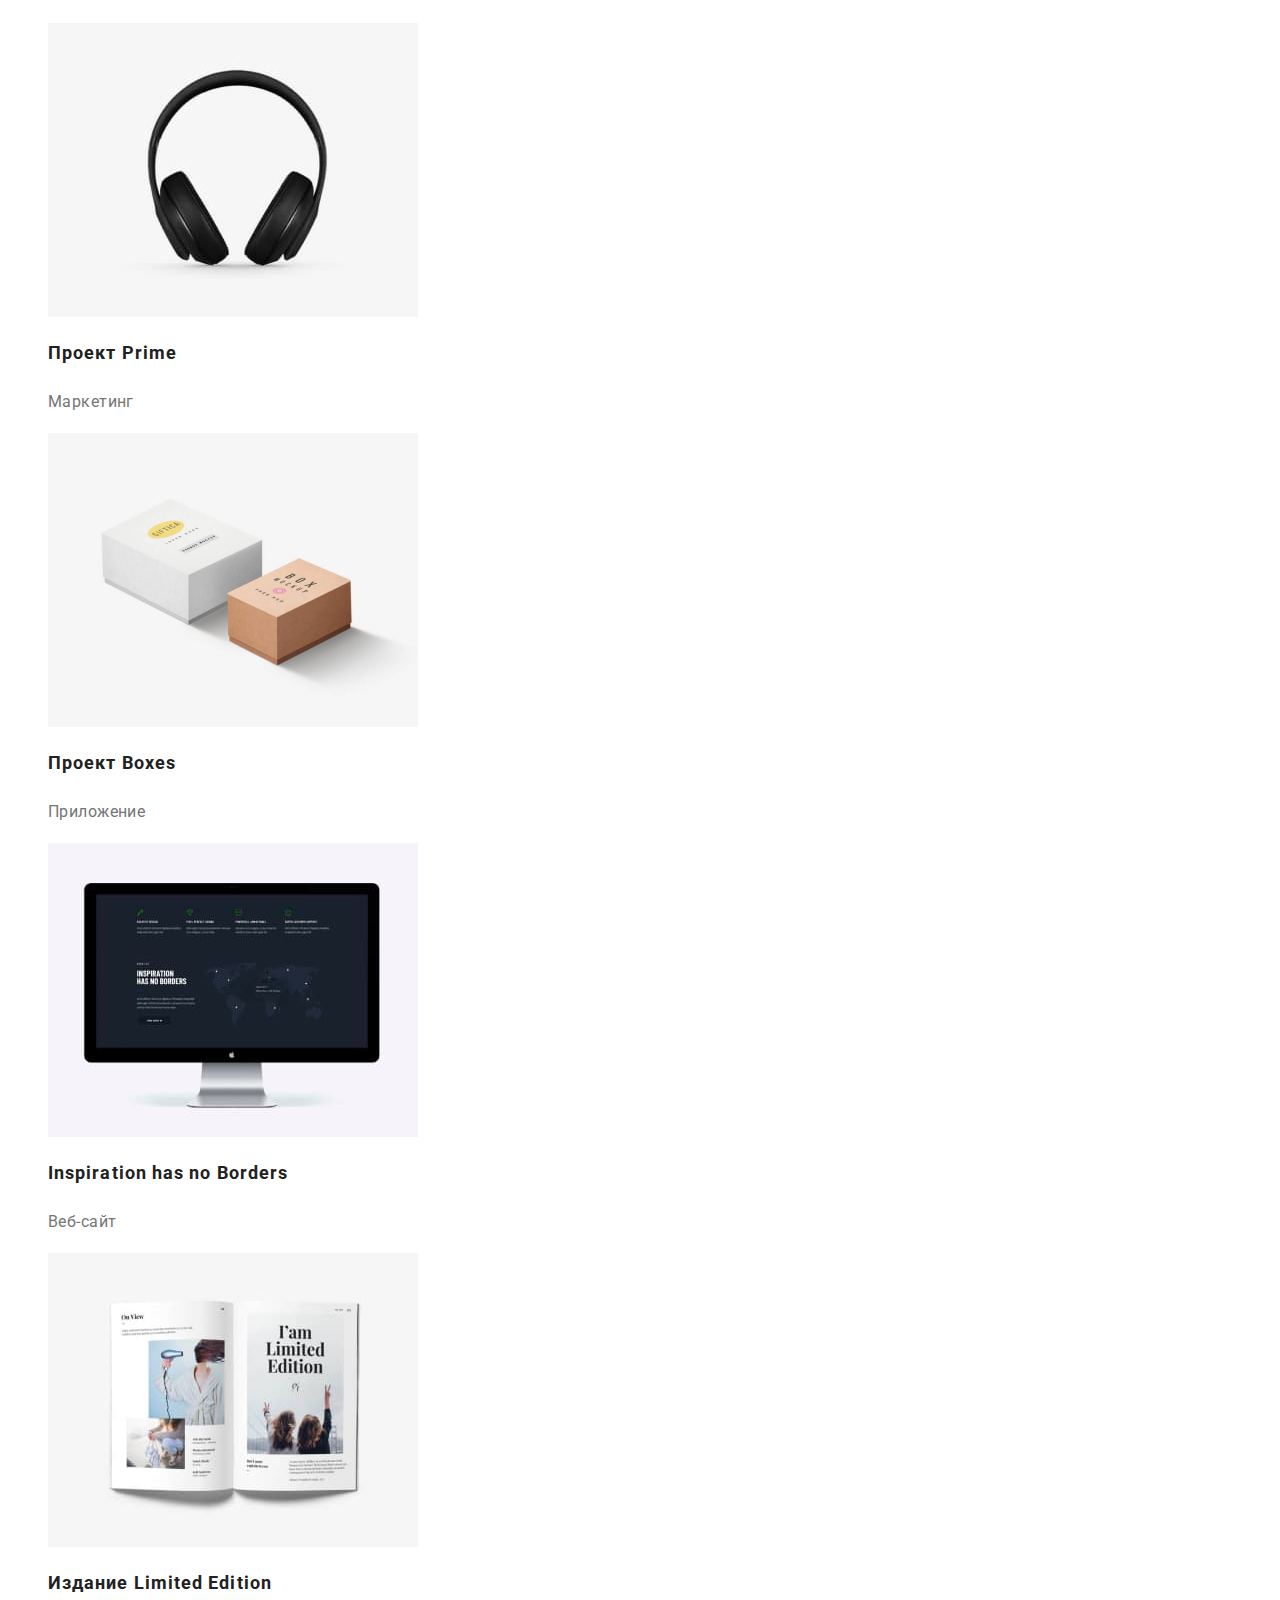
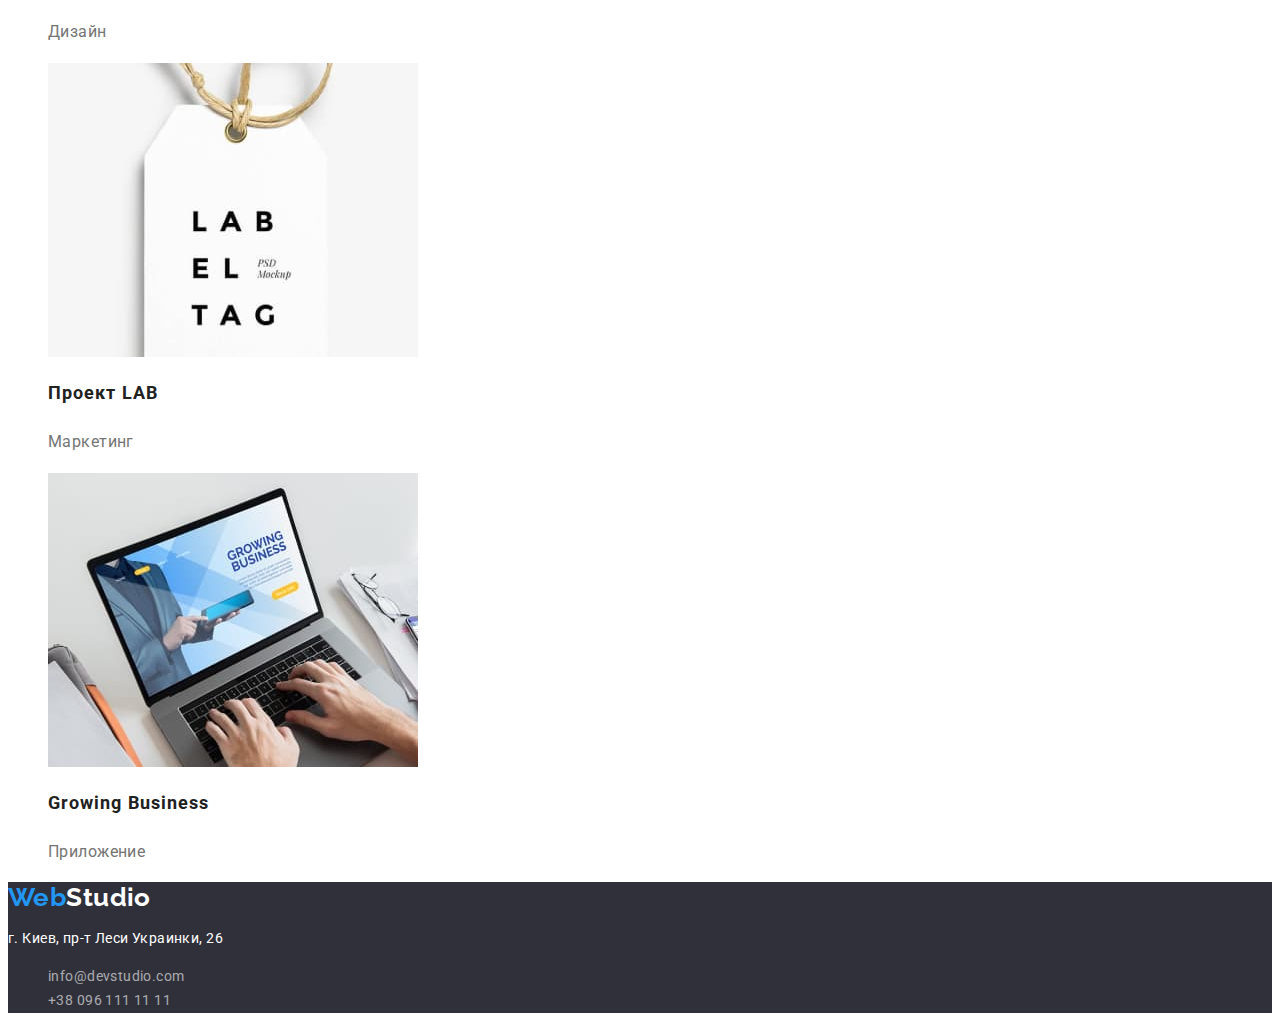
==== commit 8dda60dc: "Update portfolio.html" ====
--- a/portfolio.html
+++ b/portfolio.html
@@ -9,18 +9,18 @@
     <link href="https://fonts.googleapis.com/css2?family=Raleway:wght@700&family=Roboto:wght@400;500;700;900&display=swap" rel="stylesheet">  
     <link rel="stylesheet" href="./css/styles.css">
 </head>
-    <body class="body">  
+    <body>  
         <!--Хедер--> 
         <header>
             <nav>
-                <a href=""><span class="logo-web">Web</span><span class="logo-studio">Studio</span></a>
-                <ul class="list">
+                <a href="./index.html"><span class="logo-web">Web</span><span class="logo-studio">Studio</span></a>
+                <ul>
                     <li><a href="./index.html" class="header-title">Студия</a></li>
                     <li><a href="./portfolio.html" class="page-current">Портфолио</a></li>
                     <li><a href="" class="header-title">Контакты</a></li>
                 </ul>
             </nav>
-                <ul class="list">
+                <ul>
                     <li><a href="mailto:info@devstudio.com" class="header-contacts">info@devstudio.com</a></li>
                     <li><a href="tel:+380961111111" class="header-contacts">+38 096 111 11 11</a></li>
                 </ul>
@@ -30,14 +30,14 @@
             <!--Портфолио-->
             <section>
                 <h1 class="projects">Наши работы</h1>
-                <ul class="list">
+                <ul>
                     <li class="filter"><button type="button" class="filter-button">Все</button></li>
                     <li class="filter"><button type="button" class="filter-button">Приложения</button></li>
                     <li class="filter"><button type="button" class="filter-button">Веб-сайты</button></li>
                     <li class="filter"><button type="button" class="filter-button">Дизайн</button></li>
                     <li class="filter"><button type="button" class="filter-button">Маркетинг</button></li>
                 </ul>
-                <ul class="list">
+                <ul>
                     <li>
                         <a href="">
                         <img src="./images/portfolio/technocryak.jpg" alt="Технокряк" width="370" height="294"/>
@@ -106,10 +106,10 @@
         </main>
         <!--Футер-->
         <footer class="footer">
-            <a href=""><span class="logo-web">Web</span><span class="logo-studio-footer">Studio</span></a>
+            <a href="./index.html"><span class="logo-web">Web</span><span class="logo-studio-footer">Studio</span></a>
             <address class="footer-address">
                 <p class="footer-post-address"> г. Киев, пр-т Леси Украинки, 26 </p>
-                <ul class="list">
+                <ul>
                     <li><a href="mailto:info@devstudio.com" class="footer-contacts">info@devstudio.com</a></li>
                     <li><a href="tel:+380961111111" class="footer-contacts">+38 096 111 11 11</a></li>
                 </ul>
--- a/css/styles.css
+++ b/css/styles.css
@@ -1,4 +1,4 @@
-.body {
+body {
   font-family: 'Roboto', 'Verdana', 'Tahoma', sans-serif;
   font-style: normal;
   font-weight: 400;
@@ -12,7 +12,7 @@
   text-decoration: none;
 }
 
-.list {
+ul {
   list-style: none;
 }
 
@@ -76,13 +76,83 @@
   color: var(--text-BG-color);
 }
 
+/*-Студия--Шапка-*/
+
+.hero-title {
+  font-weight: 900;
+  font-size: 44px;
+  line-height: 1.36;
+  text-align: center;
+  letter-spacing: 0.06em;
+}
+
+.hero-button {
+  font-weight: 700;
+  font-size: 16px;
+  line-height: 1.87;
+  align-items: center;
+  text-align: center;
+  letter-spacing: 0.06em;
+}
+
+/*-Студия--Особенности-*/
+
+.advantages-name {
+  color: var(--text-color-white);
+}
+
+.advantages-title {
+  font-weight: 700;
+  font-size: 14px;
+  line-height: 1.14;
+  letter-spacing: 0.03em;
+  color: var(--title-color);
+}
+
+.advantages-discr {
+  font-size: 14px;
+  line-height: 1.71;
+  letter-spacing: 0.03em;
+  color: var(--text-color);
+}
+
+/*-Студия--Блок Чем мы занимаемся-*/
+.section-name {
+  font-family: Roboto;
+  font-style: normal;
+  font-weight: 700;
+  font-size: 36px;
+  line-height: 1.17;
+  text-align: center;
+  letter-spacing: 0.03em;
+  color: var(--title-color);
+}
+
+/*-Студия--Наша команда-*/
+.team-name {
+  font-weight: 500;
+  font-size: 16px;
+  line-height: 1.19;
+  text-align: center;
+  letter-spacing: 0.03em;
+  color: var(--title-color);
+}
+
+.team-positon {
+  font-size: 16px;
+  line-height: 1.19;
+  text-align: center;
+  letter-spacing: 0.03em;
+  color: var(--text-color);
+}
 /* Портфолио */
 
 .projects {
   color: var(--text-color-white);
 }
 
-.filter {
+.filter-button {
+  font-family: 'Roboto', sans-serif;
   font-weight: 500;
   font-size: 16px;
   line-height: 1.62;
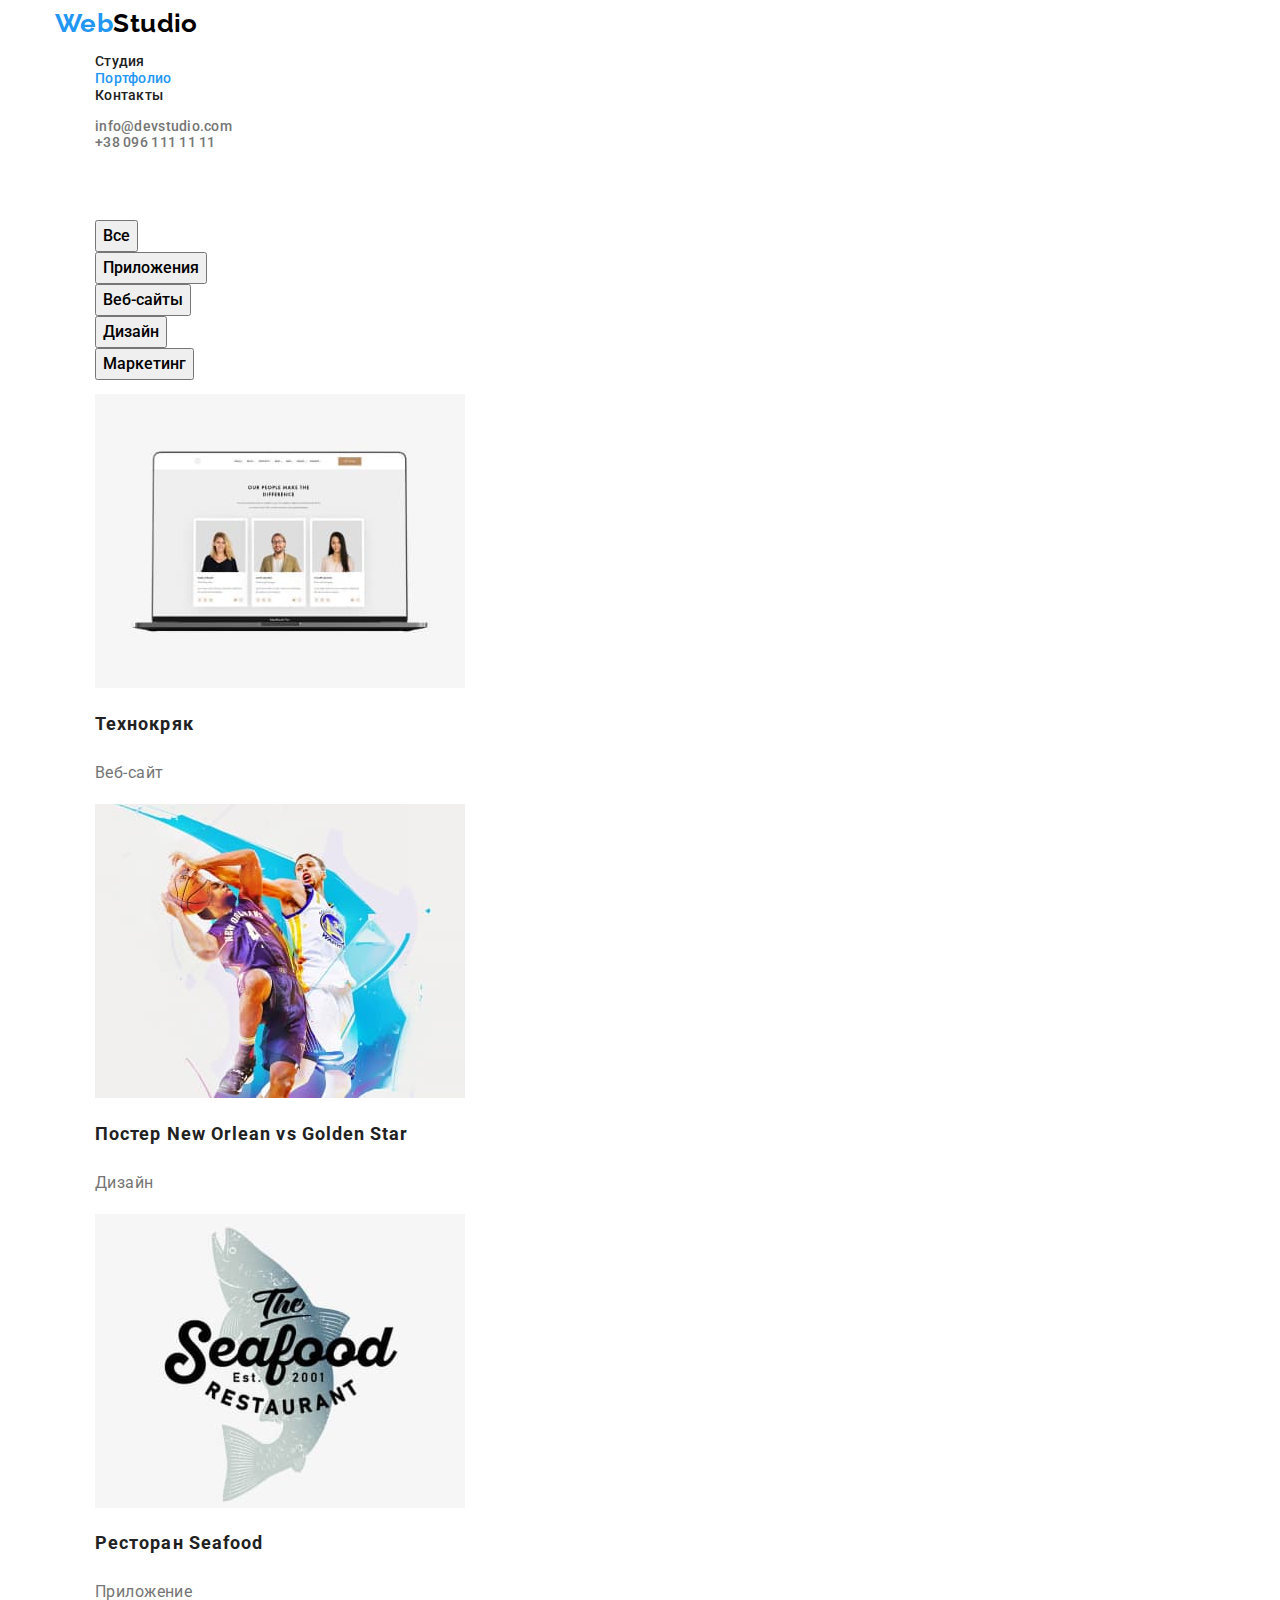
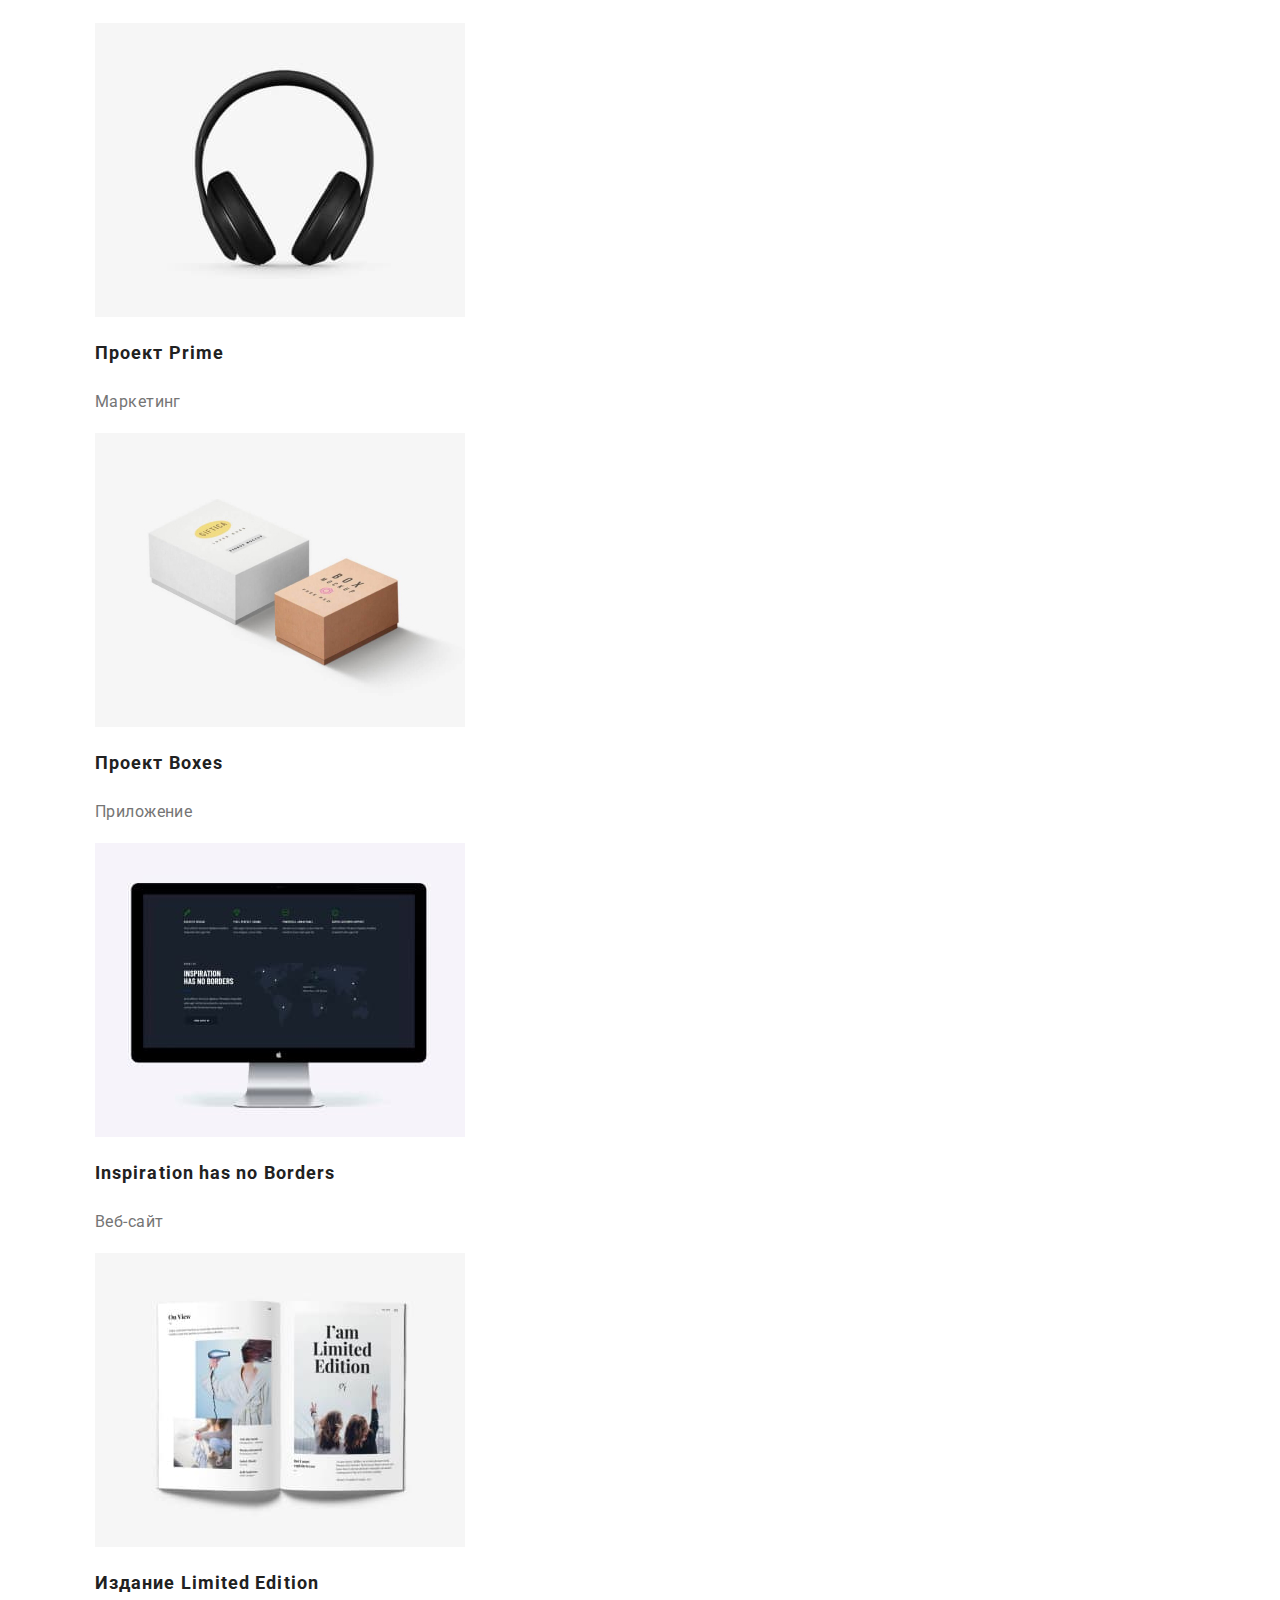
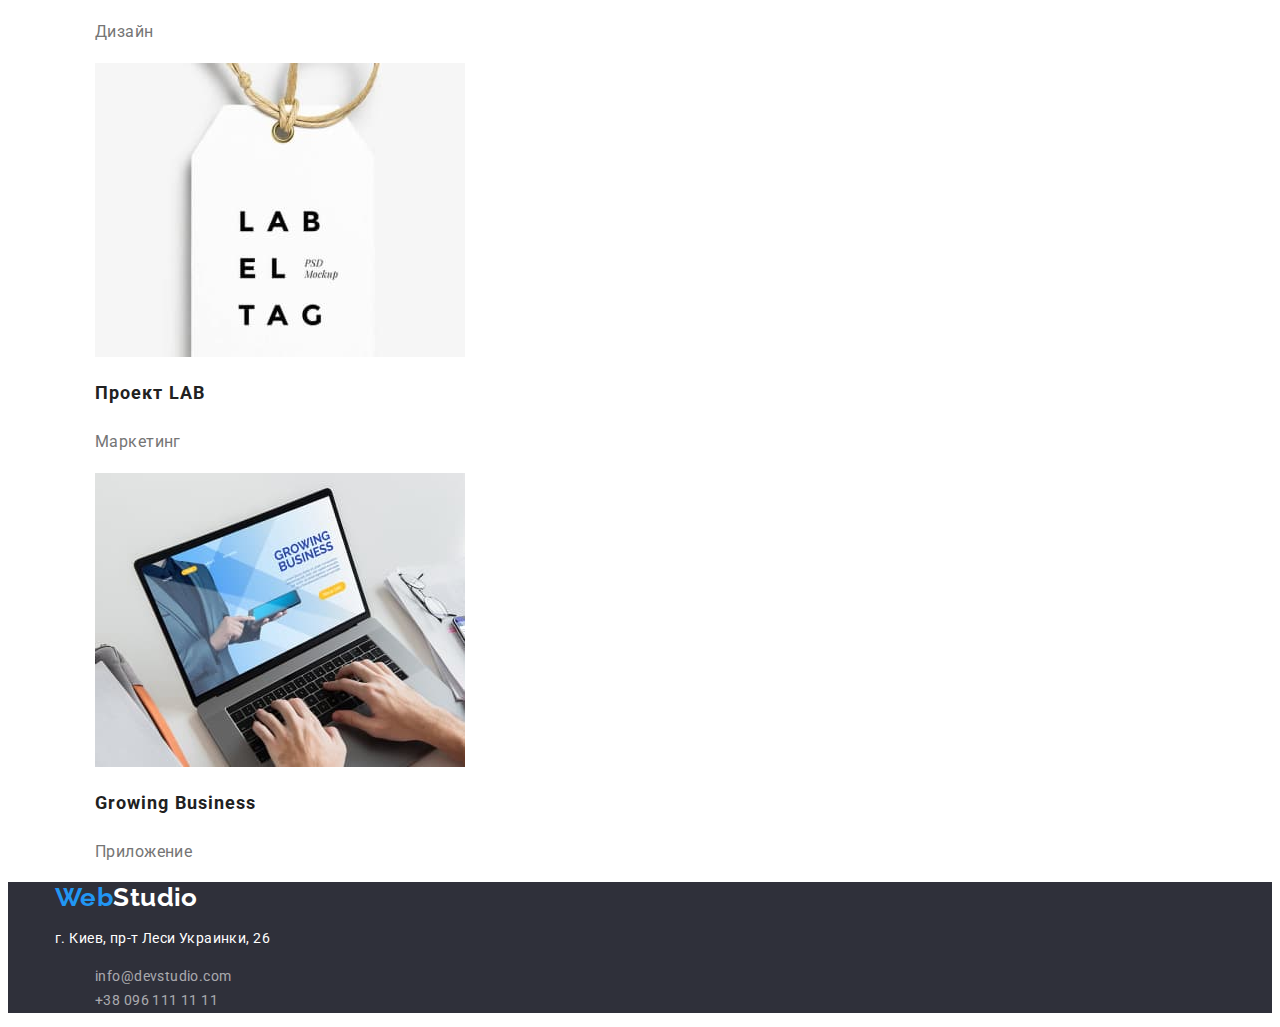
==== commit f57443b8: "Added Tag Container" ====
--- a/portfolio.html
+++ b/portfolio.html
@@ -12,6 +12,7 @@
     <body>  
         <!--Хедер--> 
         <header>
+            <div class="container">
             <nav>
                 <a href="./index.html"><span class="logo-web">Web</span><span class="logo-studio">Studio</span></a>
                 <ul>
@@ -24,12 +25,14 @@
                     <li><a href="mailto:info@devstudio.com" class="header-contacts">info@devstudio.com</a></li>
                     <li><a href="tel:+380961111111" class="header-contacts">+38 096 111 11 11</a></li>
                 </ul>
+            </div>
         </header>
         <!--Основная часть-->
         <main>
             <!--Портфолио-->
             <section>
                 <h1 class="projects">Наши работы</h1>
+                <div class="container">
                 <ul>
                     <li class="filter"><button type="button" class="filter-button">Все</button></li>
                     <li class="filter"><button type="button" class="filter-button">Приложения</button></li>
@@ -102,10 +105,12 @@
                         </a>
                     </li>
                 </ul>
+                </div>               
             </section>    
         </main>
         <!--Футер-->
         <footer class="footer">
+            <div class="container">
             <a href="./index.html"><span class="logo-web">Web</span><span class="logo-studio-footer">Studio</span></a>
             <address class="footer-address">
                 <p class="footer-post-address"> г. Киев, пр-т Леси Украинки, 26 </p>
@@ -114,6 +119,7 @@
                     <li><a href="tel:+380961111111" class="footer-contacts">+38 096 111 11 11</a></li>
                 </ul>
             </address>
+            </div>
         </footer>
     </body>
 </html>--- a/css/styles.css
+++ b/css/styles.css
@@ -23,6 +23,13 @@
   --text-BG-color: #2196f3;
   --WEB-BG-color: #2196f3;
 }
+
+.container {
+  width: 1170px;
+  margin: 0 auto;
+  padding: 0 15px;
+}
+
 /* Хедер */
 
 .logo-web {
@@ -87,12 +94,21 @@
 }
 
 .hero-button {
+  font-family: Roboto;
   font-weight: 700;
   font-size: 16px;
   line-height: 1.87;
   align-items: center;
   text-align: center;
   letter-spacing: 0.06em;
+}
+
+.hero-button:hover,
+.hero-button:focus {
+  cursor: pointer;
+  color: var(--text-color-white);
+
+  background: var(--text-BG-color);
 }
 
 /*-Студия--Особенности-*/
@@ -129,11 +145,11 @@
 }
 
 /*-Студия--Наша команда-*/
+
 .team-name {
   font-weight: 500;
   font-size: 16px;
   line-height: 1.19;
-  text-align: center;
   letter-spacing: 0.03em;
   color: var(--title-color);
 }
@@ -141,10 +157,10 @@
 .team-positon {
   font-size: 16px;
   line-height: 1.19;
-  text-align: center;
-  letter-spacing: 0.03em;
-  color: var(--text-color);
-}
+  letter-spacing: 0.03em;
+  color: var(--text-color);
+}
+
 /* Портфолио */
 
 .projects {
@@ -156,6 +172,7 @@
   font-weight: 500;
   font-size: 16px;
   line-height: 1.62;
+  align-items: center;
   text-align: center;
 }
 
@@ -188,8 +205,8 @@
 }
 
 .footer-address {
+  font-style: normal;
   line-height: 1.71;
-  font-style: normal;
 }
 
 .footer-post-address {
